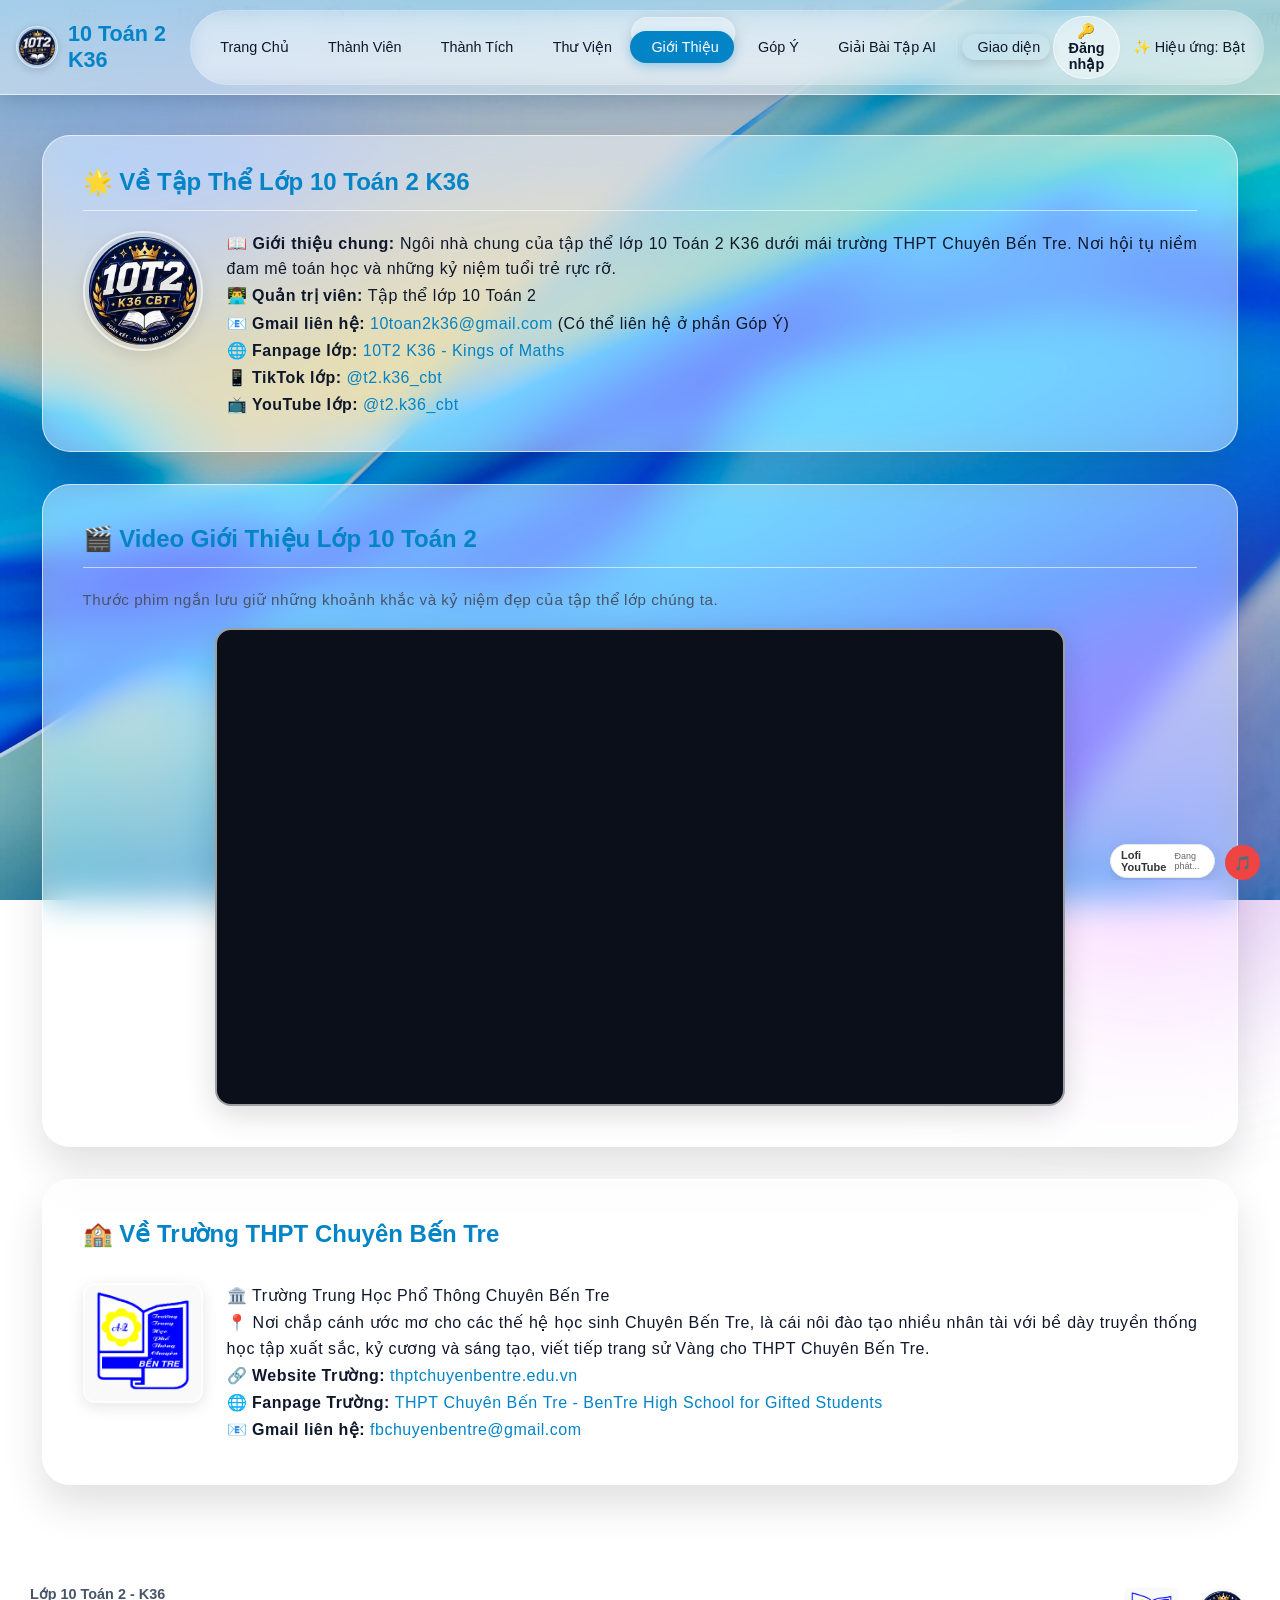
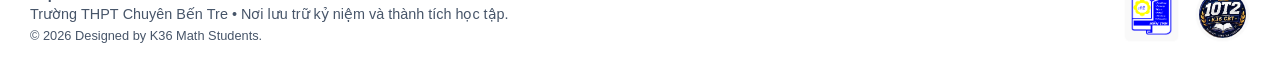
==== about.html @ b9b2f66d "Updated" ====
<!DOCTYPE html>
<html lang="vi">
<head>
<link href="https://cdn.jsdelivr.net/npm/remixicon@3.5.0/fonts/remixicon.css" rel="stylesheet">
<meta charset="utf-8"/>
<meta content="width=device-width, initial-scale=1.0" name="viewport"/>
<title>Giới Thiệu - 10 Toán 2 K36</title><span id="live-clock" style="font-size: 0.85rem; color: var(--text-muted, #ccc); font-weight: 500; border-left: 1px solid rgba(255,255,255,0.2); padding-left: 12px;"></span>
<link href="css/style.css" rel="stylesheet"/>
<style>
        html, body {
            height: 100%;
            margin: 0;
            display: flex;
            flex-direction: column;
        }
        .main-content {
            flex: 1;
        }
        .auth-nav-btn {
            background: var(--card-bg);
            color: var(--text-main);
            border: 1px solid var(--border);
            padding: 6px 14px;
            border-radius: 99px;
            font-weight: 600;
            cursor: pointer;
            transition: all 0.2s ease;
            font-size: 0.9rem;
            display: inline-flex;
            align-items: center;
            gap: 6px;
            box-shadow: 0 2px 5px rgba(0,0,0,0.02);
        }
        .auth-nav-btn:hover {
            border-color: var(--accent);
            color: var(--accent);
            transform: translateY(-1px);
        }
        .auth-nav-btn.logout-state {
            background: rgba(239, 68, 68, 0.1);
            color: #ef4444;
            border-color: rgba(239, 68, 68, 0.3);
        }
        .auth-nav-btn.logout-state:hover {
            background: #ef4444;
            color: #fff;
        }
        .intro-container {
            display: flex;
            gap: 24px;
            align-items: flex-start;
            flex-wrap: wrap;
        }
        .intro-logo {
            width: 120px;
            height: 120px;
            object-fit: contain;
            border-radius: 50%;
            background: rgba(128, 128, 128, 0.05);
            border: 2px solid var(--border);
            padding: 4px;
            flex-shrink: 0;
            cursor: zoom-in;
            box-shadow: 0 4px 15px rgba(0,0,0,0.1);
            transition: transform 0.3s ease;
        }
        .intro-logo.school-shape {
            border-radius: 12px;
        }
        .intro-logo:hover {
            transform: scale(1.05);
        }
        .intro-info {
            flex: 1;
            min-width: 250px;
        }
        .intro-info p {
            margin: 8px 0;
            line-height: 1.6;
        }
        .intro-info a {
            color: var(--accent);
            text-decoration: none;
            font-weight: 500;
        }
        .intro-info a:hover {
            text-decoration: underline;
        }
        .video-frame-wrapper {
            position: relative;
            width: 100%;
            max-width: 850px;
            margin: 16px auto 0 auto;
            border-radius: 16px;
            overflow: hidden;
            border: 2px solid var(--border);
            background: #0b0f19;
            box-shadow: 0 8px 30px rgba(0, 0, 0, 0.15);
            aspect-ratio: 16 / 9; 
            transition: transform 0.3s ease, box-shadow 0.3s ease;
        }
        .video-frame-wrapper:hover {
            box-shadow: 0 12px 40px rgba(0, 0, 0, 0.25);
        }
        .video-frame-wrapper iframe {
            position: absolute;
            top: 0;
            left: 0;
            width: 100%;
            height: 100%;
            border: none;
        }
        .custom-modal-overlay {
            display: none;
            position: fixed;
            inset: 0;
            background: rgba(0, 0, 0, 0.5);
            backdrop-filter: blur(4px);
            z-index: 9999;
            justify-content: center;
            align-items: center;
            padding: 20px;
        }
        .custom-modal-box {
            background: var(--card-bg, #fff);
            border: 1px solid var(--border, #ddd);
            padding: 24px;
            border-radius: 16px;
            max-width: 420px;
            width: 100%;
            box-shadow: 0 10px 30px rgba(0,0,0,0.3);
            text-align: center;
            animation: modalScaleIn 0.2s ease;
        }
        @keyframes modalScaleIn {
            from { transform: scale(0.9); opacity: 0; }
            to { transform: scale(1); opacity: 1; }
        }
        #lightbox-modal {
            display: none;
            position: fixed;
            inset: 0;
            background: rgba(0,0,0,0.85);
            z-index: 10000;
            justify-content: center;
            align-items: center;
            padding: 20px;
            cursor: zoom-out;
        }
        #lightbox-modal img {
            max-width: 90%;
            max-height: 90vh;
            border-radius: 8px;
            box-shadow: 0 10px 30px rgba(0,0,0,0.5);
        }
        .header-logo-img {
            height: 38px;
            width: 38px;
            object-fit: contain;
            border-radius: 50%;
            background: rgba(128, 128, 128, 0.05);
            padding: 2px;
            border: 1px solid var(--border);
            cursor: zoom-in;
            transition: transform 0.2s ease;
            vertical-align: middle;
        }
        .header-logo-img:hover {
            transform: scale(1.1);
        }
        .logo {
            display: flex;
            align-items: center;
            gap: 10px;
        }
        .site-footer {
            display: flex;
            justify-content: space-between;
            align-items: center;
            padding: 24px 30px;
            border-top: 1px solid var(--border);
            background: var(--card-bg);
            flex-shrink: 0;
            gap: 20px;
            flex-wrap: wrap;
        }
        .footer-left-content {
            text-align: left;
            color: var(--text-muted);
            font-size: 0.9rem;
        }
        .footer-left-content p {
            margin: 4px 0;
        }
        .footer-right-logos {
            display: flex;
            align-items: center;
            gap: 16px;
        }
        .footer-right-logos img.school-logo {
            height: 55px;
            width: auto;
            object-fit: contain;
            background: rgba(128, 128, 128, 0.05);
            padding: 3px;
            border-radius: 6px;
            border: 1px solid var(--border);
            cursor: zoom-in;
            transition: transform 0.2s ease;
        }
        .footer-right-logos img.class-logo {
            height: 55px;
            width: 55px;
            object-fit: contain;
            border-radius: 50%;
            background: rgba(128, 128, 128, 0.05);
            padding: 3px;
            border: 1px solid var(--border);
            cursor: zoom-in;
            transition: transform 0.2s ease;
        }
        .footer-right-logos img:hover {
            transform: scale(1.08);
        }
    </style>
    <link rel="manifest" href="manifest.json">
<meta name="theme-color" content="#0284c7">
</head>
<body>
<div id="preloader">
<div class="spinner"></div>
</div>
<header class="header-nav">
    <div class="logo">
        <img alt="Logo 10 Toán 2 K36" class="header-logo-img" onclick="openLightbox('10_t2_logo.jpeg')" src="10_t2_logo.jpeg" title="Bấm để phóng to logo Lớp"/>
        <h2>10 Toán 2 K36</h2>
    </div>
    <nav class="site-nav">
        <a href="index.html"><i class="ri-home-4-line"></i> Trang Chủ</a>
        <a href="members.html"><i class="ri-team-line"></i> Thành Viên</a>
        <a href="achievements.html"><i class="ri-trophy-line"></i> Thành Tích</a>
        <a href="gallery.html"><i class="ri-image-line"></i> Thư Viện</a>
        <a href="about.html" class="active"><i class="ri-information-line"></i> Giới Thiệu</a>
        <a href="feedback.html"><i class="ri-chat-settings-line"></i> Góp Ý</a>
        <a href="solver.html"><i class="ri-book-open-line"></i> Giải Bài Tập AI</a>
        <span class="nav-divider"></span>
        <button class="nav-action-btn theme-btn" id="theme-toggle"><i class="ri-moon-line"></i> Giao diện</button>
        <button class="nav-action-btn auth-nav-btn" id="auth-nav-btn" onclick="handleAuthNavAction()"><i class="ri-key-line"></i> Đăng nhập</button>
        <button class="nav-action-btn fx-menu-btn" id="fx-toggle-btn" onclick="toggleMathEffects()"><i class="ri-magic-line"></i> Hiệu ứng: Bật</button>
    </nav>
</header>
<main class="main-content">
<section class="card animate-on-scroll">
<h2>🌟 Về Tập Thể Lớp 10 Toán 2 K36</h2>
<div class="intro-container">
<img alt="Logo 10 Toán 2 K36" class="intro-logo" onclick="openLightbox('10_t2_logo.jpeg')" src="10_t2_logo.jpeg" title="Bấm để phóng to"/>
<div class="intro-info">
<p><strong>📖 Giới thiệu chung:</strong> Ngôi nhà chung của tập thể lớp 10 Toán 2 K36 dưới mái trường THPT Chuyên Bến Tre. Nơi hội tụ niềm đam mê toán học và những kỷ niệm tuổi trẻ rực rỡ.</p>
<p><strong>👨‍💻 Quản trị viên:</strong> Tập thể lớp 10 Toán 2</p>
<p><strong>📧 Gmail liên hệ:</strong> <a href="mailto:10toan2k36@gmail.com">10toan2k36@gmail.com</a> (Có thể liên hệ ở phần Góp Ý)</p>
<p><strong>🌐 Fanpage lớp:</strong> <a href="https://www.facebook.com/profile.php?id=61592307514906&amp;sk=directory_contact_info" target="_blank">10T2 K36 - Kings of Maths</a></p>
<p><strong>📱 TikTok lớp:</strong> <a href="https://www.tiktok.com/@t2.k36_cbt" target="_blank">@t2.k36_cbt</a></p>
<p><strong>📺 YouTube lớp:</strong> <a href="https://www.youtube.com/@t2.k36_cbt" target="_blank">@t2.k36_cbt</a></p>
</div>
</div>
</section>
<section class="card animate-on-scroll">
<h2>🎬 Video Giới Thiệu Lớp 10 Toán 2</h2>
<p style="color: var(--text-muted); font-size: 0.95rem; margin-bottom: 8px;">
                Thước phim ngắn lưu giữ những khoảnh khắc và kỷ niệm đẹp của tập thể lớp chúng ta.
            </p>
<div class="video-frame-wrapper">
<iframe allow="accelerometer; autoplay; clipboard-write; encrypted-media; gyroscope; picture-in-picture; web-share" allowfullscreen="" src="https://www.youtube.com/embed/HbXp9Q2y0oE" title="Video Giới Thiệu Lớp 10 Toán 2 K36 - THPT Chuyên Bến Tre">
</iframe>
</div>
</section>
<section class="card animate-on-scroll">
<h2>🏫 Về Trường THPT Chuyên Bến Tre</h2>
<div class="intro-container">
<img alt="Logo THPT Chuyên Bến Tre" class="intro-logo school-shape" onclick="openLightbox('logocbt.png')" src="logocbt.png" title="Bấm để phóng to"/>
<div class="intro-info">
<p><strong>🏛️</strong> Trường Trung Học Phổ Thông Chuyên Bến Tre</p>
<p><strong>📍</strong> Nơi chắp cánh ước mơ cho các thế hệ học sinh Chuyên Bến Tre, là cái nôi đào tạo nhiều nhân tài với bề dày truyền thống học tập xuất sắc, kỷ cương và sáng tạo, viết tiếp trang sử Vàng cho THPT Chuyên Bến Tre.</p>
<p><strong>🔗 Website Trường:</strong> <a href="https://thptchuyenbentre.edu.vn/" target="_blank">thptchuyenbentre.edu.vn</a></p>
<p><strong>🌐 Fanpage Trường:</strong> <a href="https://www.facebook.com/thptchuyenbentre" target="_blank">THPT Chuyên Bến Tre - BenTre High School for Gifted Students</a></p>
<p><strong>📧 Gmail liên hệ:</strong> <a href="mailto:fbchuyenbentre@gmail.com">fbchuyenbentre@gmail.com</a></p>
</div>
</div>
</section>
</main>
<footer class="site-footer">
<div class="footer-left-content">
<p><strong>Lớp 10 Toán 2 - K36</strong></p>
<p>Trường THPT Chuyên Bến Tre • Nơi lưu trữ kỷ niệm và thành tích học tập.</p>
<p style="font-size: 0.8rem; margin-top: 6px; color: var(--text-muted);">© 2026 Designed by K36 Math Students.</p>
</div>
<div class="footer-right-logos">
<img alt="Logo THPT Chuyên Bến Tre" class="school-logo" onclick="openLightbox('logocbt.png')" src="logocbt.png" title="Bấm để phóng to logo Trường"/>
<img alt="Logo 10 Toán 2 K36" class="class-logo" onclick="openLightbox('10_t2_logo.jpeg')" src="10_t2_logo.jpeg" title="Bấm để phóng to logo Lớp"/>
</div>
</footer>
<div class="custom-modal-overlay" id="terms-modal">
<div class="custom-modal-box" style="max-width: 520px; text-align: left;">
<div style="font-size: 1.5rem; text-align: center; margin-bottom: 5px;">📜</div>
<h3 style="color: var(--text-main); margin: 0 0 5px 0; font-size: 1.15rem; text-align: center;">Điều khoản và Quy định sử dụng</h3>
<p style="color: var(--text-muted); font-size: 0.85rem; text-align: center; margin-bottom: 12px;">Vui lòng cuộn xuống dưới cùng để mở khóa nút đồng ý.</p>
<div id="index-terms-scroll" style="height: 200px; overflow-y: auto; border: 1px solid var(--border); padding: 12px; border-radius: 8px; background: var(--bg-main, #f9f9f9); font-size: 0.83rem; line-height: 1.45; color: var(--text-main); margin-bottom: 15px;">
<p><b>ĐIỀU KHOẢN VÀ QUY ĐỊNH ĐĂNG TẢI NỘI DUNG</b></p>
<p>Khi truy cập, sử dụng và đăng tải nội dung vào khu vực nội bộ của website 10 Toán 2 K36, thành viên đồng ý tuân thủ tuyệt đối các quy định về an toàn thông tin và văn hóa ứng xử trực tuyến. Cụ thể, các hành vi sau đây <b>bị nghiêm cấm tuyệt đối</b>:</p>
<br/>
<p><b>1. Đăng tải nội dung trái pháp luật và thuần phong mỹ tục:</b> Phát tán, chia sẻ hoặc lưu trữ hình ảnh, video, tài liệu có nội dung bạo lực, đồi trụy, phản động, xuyên tạc lịch sử, vi phạm pháp luật nước Cộng hòa Xã hội Chủ nghĩa Việt Nam hoặc trái với đạo đức xã hội và thuần phong mỹ tục của người Việt Nam.</p>
<p><b>2. Xâm phạm quyền riêng tư và danh dự cá nhân:</b> Đăng tải hình ảnh, thông tin cá nhân, bài viết hoặc bình luận mang tính chất xúc phạm, lăng mạ, bôi nhọ danh dự, nhân phẩm của các thành viên trong lớp, thầy cô giáo hoặc bất kỳ cá nhân, tổ chức nào khác (bao gồm cả việc cố ý chia sẻ hình ảnh riêng tư khi chưa có sự đồng ý).</p>
<p><b>3. Vi phạm bản quyền sở hữu trí tuệ:</b> Đăng tải các tài liệu học tập, sách, đề thi, phần mềm hoặc các sản phẩm sáng tạo thuộc bản quyền của tác giả, tổ chức khác mà chưa có sự cho phép hoặc trích nguồn rõ ràng, gây ảnh hưởng tiêu cực đến bản quyền tác giả.</p>
<p><b>4. Phá hoại hệ thống và bảo mật website:</b> Cố ý thực hiện các hành vi xâm nhập trái phép, phá hoại mã nguồn, phát tán mã độc (virus, spyware), can thiệp vào cơ sở dữ liệu chung, hoặc lợi dụng quyền hạn sau khi đăng nhập để xóa, chỉnh sửa, làm sai lệch dữ liệu học tập và hình ảnh kỷ niệm của tập thể lớp.</p>
<p><b>5. Đăng tải thông tin sai lệch (Fake News):</b> Cố tình tạo ra, phát tán hoặc chia sẻ các thông tin giả mạo, sai sự thật liên quan đến hoạt động của lớp học, nhà trường hoặc cá nhân các thành viên nhằm mục đích gây hoang mang, hiểu lầm hoặc mất đoàn kết nội bộ.</p>
<p><b>6. Lạm dụng không gian chung:</b> Đăng tải các nội dung rác, spam quảng cáo thương mại, nội dung không liên quan đến mục đích học tập và lưu trữ kỷ niệm chung của tập thể 10 Toán 2.</p>
<br/>
<p><b>Hình thức xử lý:</b> Bất kỳ thành viên nào vi phạm các điều khoản trên sẽ bị thu hồi quyền truy cập khu vực nội bộ ngay lập tức, gỡ bỏ toàn bộ nội dung vi phạm, đồng thời chịu hoàn toàn trách nhiệm trước tập thể lớp và nhà trường tùy theo mức độ vi phạm.</p>
</div>
<div style="display: flex; gap: 10px;">
<button onclick="closeTermsModal()" style="flex: 1; background: transparent; color: var(--text-main); border: 1px solid var(--border); padding: 10px; border-radius: 10px; font-weight: 600; cursor: pointer;">Hủy</button>
<button disabled="" id="index-agree-btn" onclick="acceptIndexTerms()" style="flex: 1; background: #ccc; color: #fff; border: none; padding: 10px; border-radius: 10px; font-weight: 600; cursor: not-allowed;">Tôi đã đọc và Đồng ý</button>
</div>
</div>
</div>
<div class="custom-modal-overlay" id="login-modal">
<div class="custom-modal-box">
<div style="font-size: 2rem; margin-bottom: 8px;">🔐</div>
<h3 style="color: var(--text-main); margin: 0 0 6px 0; font-size: 1.15rem;">Khu vực nội bộ lớp</h3>
<p style="color: var(--text-muted); font-size: 0.85rem; margin: 0 0 16px 0;">Nhập mật khẩu để tiếp tục truy cập</p>
<input id="modal-pass-input" onkeydown="if(event.key === 'Enter') submitLogin()" placeholder="Mật khẩu lớp..." style="width: 100%; background: var(--card-bg); border: 1px solid var(--border); padding: 10px 12px; border-radius: 10px; color: var(--text-main); outline: none; font-size: 0.95rem; box-sizing: border-box; margin-bottom: 12px;" type="password"/>
<div id="modal-err" style="color: #ef4444; font-size: 0.8rem; margin-bottom: 12px; display: none;">Sai mật khẩu rồi bạn ơi!</div>
<div style="display: flex; gap: 10px;">
<button onclick="closeLoginModal()" style="flex: 1; background: transparent; color: var(--text-main); border: 1px solid var(--border); padding: 10px; border-radius: 10px; font-weight: 600; cursor: pointer;">Hủy</button>
<button onclick="submitLogin()" style="flex: 1; background: var(--accent); color: #fff; border: none; padding: 10px; border-radius: 10px; font-weight: 600; cursor: pointer;">Xác nhận</button>
</div>
</div>
</div>
<div class="custom-modal-overlay" id="logout-modal">
<div class="custom-modal-box">
<div style="font-size: 2rem; margin-bottom: 8px;">⚠️</div>
<h3 style="color: var(--text-main); margin: 0 0 8px 0; font-size: 1.15rem;">Xác nhận đăng xuất</h3>
<p style="color: var(--text-muted); font-size: 0.9rem; margin: 0 0 20px 0;">Bạn có chắc chắn muốn đăng xuất khỏi khu vực nội bộ không?</p>
<div style="display: flex; gap: 10px;">
<button onclick="closeLogoutModal()" style="flex: 1; background: transparent; color: var(--text-main); border: 1px solid var(--border); padding: 10px; border-radius: 10px; font-weight: 600; cursor: pointer;">Hủy</button>
<button onclick="confirmLogout()" style="flex: 1; background: #ef4444; color: #fff; border: none; padding: 10px; border-radius: 10px; font-weight: 600; cursor: pointer;">Đăng xuất</button>
</div>
</div>
</div>
<div id="lightbox-modal" onclick="closeLightbox()">
<img alt="Phóng to ảnh" id="lightbox-img" src=""/>
</div>
<script>
        const CORRECT_PASS = "10toan2k36";
        window.addEventListener('DOMContentLoaded', () => {
            if (localStorage.getItem('class_unlogged') === 'true' || localStorage.getItem('class_unlocked') === 'true') {
                updateAuthButtonState(true);
            } else {
                updateAuthButtonState(false);
            }
        });
        function handleAuthNavAction() {
            if (localStorage.getItem('class_unlocked') === 'true') {
                document.getElementById('logout-modal').style.display = 'flex';
            } else {
                const modal = document.getElementById('terms-modal');
                const scrollBox = document.getElementById('index-terms-scroll');
                const agreeBtn = document.getElementById('index-agree-btn');
                modal.style.display = 'flex';
                if (scrollBox) scrollBox.scrollTop = 0;
                if (agreeBtn) {
                    agreeBtn.disabled = true;
                    agreeBtn.style.background = '#ccc';
                    agreeBtn.style.cursor = 'not-allowed';
                }
            }
        }
        const indexScrollBox = document.getElementById('index-terms-scroll');
        const indexAgreeBtn = document.getElementById('index-agree-btn');
        if (indexScrollBox) {
            indexScrollBox.addEventListener('scroll', () => {
                const isAtBottom = indexScrollBox.scrollHeight - indexScrollBox.scrollTop <= indexScrollBox.clientHeight + 15;
                if (isAtBottom && indexAgreeBtn) {
                    indexAgreeBtn.disabled = false;
                    indexAgreeBtn.style.background = 'var(--accent)';
                    indexAgreeBtn.style.cursor = 'pointer';
                }
            });
        }
        function closeTermsModal() {
            document.getElementById('terms-modal').style.display = 'none';
        }
        function acceptIndexTerms() {
            closeTermsModal();
            document.getElementById('modal-pass-input').value = '';
            document.getElementById('modal-err').style.display = 'none';
            document.getElementById('login-modal').style.display = 'flex';
            setTimeout(() => document.getElementById('modal-pass-input').focus(), 100);
        }
        function closeLoginModal() {
            document.getElementById('login-modal').style.display = 'none';
        }
        function submitLogin() {
            const passVal = document.getElementById('modal-pass-input').value;
            if (passVal === CORRECT_PASS) {
                localStorage.setItem('class_unlocked', 'true');
                closeLoginModal();
                updateAuthButtonState(true);
                location.reload();
            } else {
                document.getElementById('modal-err').style.display = 'block';
            }
        }
        function closeLogoutModal() {
            document.getElementById('logout-modal').style.display = 'none';
        }
        function confirmLogout() {
            localStorage.removeItem('class_unlocked');
            updateAuthButtonState(false);
            location.reload();
        }
        function updateAuthButtonState(isLoggedIn) {
            const btn = document.getElementById('auth-nav-btn');
            if (!btn) return;
            if (isLoggedIn) {
                btn.textContent = '🚪 Đăng xuất';
                btn.className = 'auth-nav-btn logout-state';
            } else {
                btn.textContent = '🔑 Đăng nhập';
                btn.className = 'auth-nav-btn';
            }
        }
        function openLightbox(url) {
            document.getElementById('lightbox-img').src = url;
            document.getElementById('lightbox-modal').style.display = 'flex';
        }
        function closeLightbox() {
            document.getElementById('lightbox-modal').style.display = 'none';
        }
        const themeToggleBtn = document.getElementById('theme-toggle');
        const body = document.body;
        if (localStorage.getItem('theme') === 'light') {
            body.classList.add('light-mode');
            if (themeToggleBtn) themeToggleBtn.textContent = '☀️ Giao diện';
        }
        if (themeToggleBtn) {
            themeToggleBtn.addEventListener('click', () => {
                body.classList.toggle('light-mode');
                if (body.classList.contains('light-mode')) {
                    themeToggleBtn.textContent = '☀️ Giao diện';
                    localStorage.setItem('theme', 'light');
                } else {
                    themeToggleBtn.textContent = '🌙 Giao diện';
                    localStorage.setItem('theme', 'dark');
                }
            });
        }
    </script>
<script src="js/animation.js"></script>
<script>
    window.addEventListener('DOMContentLoaded', () => {
        const symbols = ['π', '∫', '∑', 'Δ', '√', 'α', 'β', 'θ', '∞', 'f(x)', 'lim', 'φ', '∂', '∇', '∏', 'µ', 'σ', 'Ω', '∀', '∃', '∈', '∉', '⊂', '⊃', '∪', '∩', 'sin', 'cos', 'tan', 'log', 'ln', 'vec{a}', 'lim', 'dx'];
        const container = document.createElement('div');
        container.className = 'math-bg-animation';
        document.body.appendChild(container);
        const symbolCount = 18; 
        for (let i = 0; i < symbolCount; i++) {
            const span = document.createElement('span');
            span.className = 'math-symbol';
            span.textContent = symbols[Math.floor(Math.random() * symbols.length)];
            span.style.left = Math.random() * 100 + 'vw';
            span.style.fontSize = (Math.random() * 1.5 + 1) + 'rem';
            span.style.animationDuration = (Math.random() * 10 + 10) + 's'; 
            span.style.animationDelay = (Math.random() * 10) + 's';
            container.appendChild(span);
        }
    });
</script>
<script>
    window.addEventListener('DOMContentLoaded', () => {
        const dot = document.createElement('div');
        dot.className = 'math-ray-dot';
        const ring = document.createElement('div');
        ring.className = 'math-ray-ring';
        const pulse = document.createElement('div');
        pulse.className = 'math-ray-pulse';
        document.body.appendChild(dot);
        document.body.appendChild(ring);
        document.body.appendChild(pulse);
        let mouseX = 0, mouseY = 0;
        let currentX = 0, currentY = 0;
        window.addEventListener('mousemove', (e) => {
            mouseX = e.clientX;
            mouseY = e.clientY;
        });
        function renderRayCursor() {
            currentX += (mouseX - currentX) * 0.25;
            currentY += (mouseY - currentY) * 0.25;
            dot.style.left = currentX + 'px';
            dot.style.top = currentY + 'px';
            ring.style.left = currentX + 'px';
            ring.style.top = currentY + 'px';
            pulse.style.left = currentX + 'px';
            pulse.style.top = currentY + 'px';
            requestAnimationFrame(renderRayCursor);
        }
        renderRayCursor();
        const interactiveElements = document.querySelectorAll('a, button, input, .intro-logo, .video-frame-wrapper, select');
        interactiveElements.forEach(el => {
            el.addEventListener('mouseenter', () => document.body.classList.add('cursor-hover'));
            el.addEventListener('mouseleave', () => document.body.classList.remove('cursor-hover'));
        });
    });
</script>
<script>
    window.addEventListener('click', (e) => {
        const mathChars = ['+', '-', '×', '÷', '=', 'π', '∫', '∑', 'Δ', '√', '0', '1'];
        const particleCount = 6; 
        for (let i = 0; i < particleCount; i++) {
            const span = document.createElement('span');
            span.className = 'math-click-particle';
            span.textContent = mathChars[Math.floor(Math.random() * mathChars.length)];
            span.style.left = e.clientX + 'px';
            span.style.top = e.clientY + 'px';
            const angle = Math.random() * Math.PI * 2;
            const distance = Math.random() * 80 + 40; 
            const tx = Math.cos(angle) * distance;
            const ty = Math.sin(angle) * distance;
            const tr = (Math.random() - 0.5) * 360; 
            span.style.setProperty('--tx', tx + 'px');
            span.style.setProperty('--ty', ty + 'px');
            span.style.setProperty('--tr', tr + 'deg');
            document.body.appendChild(span);
            setTimeout(() => {
                span.remove();
            }, 800);
        }
    });
</script>
<script>
    function toggleMathEffects() {
        const isCurrentlyDisabled = document.body.classList.contains('fx-disabled');
        const fxBtn = document.getElementById('fx-toggle-btn');
        if (isCurrentlyDisabled) {
            document.body.classList.remove('fx-disabled');
            if (fxBtn) fxBtn.innerHTML = '✨ Hiệu ứng: Bật';
            localStorage.setItem('math_fx_enabled', 'true');
        } else {
            document.body.classList.add('fx-disabled');
            if (fxBtn) fxBtn.innerHTML = '✨ Hiệu ứng: Tắt';
            localStorage.setItem('math_fx_enabled', 'false');
        }
    }
    window.addEventListener('DOMContentLoaded', () => {
        const fxEnabled = localStorage.getItem('math_fx_enabled') !== 'false';
        const fxBtn = document.getElementById('fx-toggle-btn');
        if (!fxEnabled) {
            document.body.classList.add('fx-disabled');
            if (fxBtn) fxBtn.innerHTML = '✨ Hiệu ứng: Tắt';
        } else {
            document.body.classList.remove('fx-disabled');
            if (fxBtn) fxBtn.innerHTML = '✨ Hiệu ứng: Bật';
        }
    });
    const originalWindowClick = window.onclick;
    window.addEventListener('click', (e) => {
        if (document.body.classList.contains('fx-disabled')) return;
    }, true);
</script>
<script>
    let player;
    const btn = document.getElementById('music-toggle-btn');
    const statusText = document.getElementById('music-status');
    const youtubeVideoId = '9kzE8isXlQY'; 
    function onYouTubeIframeAPIReady() {
        player = new YT.Player('youtube-player-container', {
            height: '0',
            width: '0',
            videoId: youtubeVideoId,
            playerVars: {
                'autoplay': 1, 
                'loop': 1,
                'playlist': youtubeVideoId
            },
            events: {
                'onReady': onPlayerReady
            }
        });
    }
    function onPlayerReady(event) {
        player.setVolume(30);
        const musicState = localStorage.getItem('isYoutubeMusicPlaying');
        if (musicState === null || musicState === 'true') {
            player.playVideo();
            if(btn) btn.style.background = '#ef4444';
            if(statusText) statusText.textContent = 'Đang phát...';
            localStorage.setItem('isYoutubeMusicPlaying', 'true');
        } else {
            player.pauseVideo();
            if(btn) btn.style.background = '#4f46e5';
            if(statusText) statusText.textContent = 'Đang tắt';
        }
    }
    function toggleYouTubeMusic() {
        if (!player) return;
        const state = player.getPlayerState();
        if (state === YT.PlayerState.PLAYING) {
            player.pauseVideo();
            if(btn) btn.style.background = '#4f46e5';
            if(statusText) statusText.textContent = 'Đang tắt';
            localStorage.setItem('isYoutubeMusicPlaying', 'false'); 
        } else {
            player.playVideo();
            if(btn) btn.style.background = '#ef4444';
            if(statusText) statusText.textContent = 'Đang phát...';
            localStorage.setItem('isYoutubeMusicPlaying', 'true'); 
        }
    }
</script>
<iframe allow="autoplay" src="music.html" style="position: fixed; bottom: 20px; right: 20px; width: 150px; height: 50px; border: none; z-index: 9999; background: transparent;"></iframe>
<script>
    window.addEventListener('DOMContentLoaded', () => {
        const cursor = document.createElement('div');
        cursor.className = 'apple-cursor';
        document.body.appendChild(cursor);
        let mouseX = 0, mouseY = 0;
        let currentX = 0, currentY = 0;
        window.addEventListener('mousemove', (e) => {
            mouseX = e.clientX;
            mouseY = e.clientY;
        });
        function renderAppleCursor() {
            currentX += (mouseX - currentX) * 0.2;
            currentY += (mouseY - currentY) * 0.2;
            cursor.style.left = currentX + 'px';
            cursor.style.top = currentY + 'px';
            requestAnimationFrame(renderAppleCursor);
        }
        renderAppleCursor();
        const interactiveSelectors = 'a, button, input, select, textarea, .intro-logo, .video-frame-wrapper, .auth-nav-btn, .header-logo-img, img';
        document.addEventListener('mouseover', (e) => {
            if (e.target.closest(interactiveSelectors)) {
                document.body.classList.add('cursor-hover');
            } else {
                document.body.classList.remove('cursor-hover');
            }
        });
    });
</script>
<script src="time.js"></script>
<script>
  if ('serviceWorker' in navigator) {
    window.addEventListener('load', () => {
      navigator.serviceWorker.register('/sw.js')
        .then(reg => console.log('Service Worker đăng ký thành công:', reg.scope))
        .catch(err => console.log('Đăng ký Service Worker thất bại:', err));
    });
  }
</script>
</body>
</html>
---- css/style.css ----
:root {
    --bg-image: url('../Light_mode.jpg');
    --card-bg: rgba(255, 255, 255, 0.45);
    --text-main: #0f172a;
    --text-muted: #475569;
    --accent: #0284c7;
    --border: rgba(255, 255, 255, 0.6);
    --shadow: 0 20px 40px rgba(0, 0, 0, 0.12);
    --backdrop: blur(16px);
}
body.dark-mode, 
body.dark, 
[data-theme="dark"] body, 
.dark body,
html.dark body,
html[data-theme="dark"] body,
body[data-theme="dark"] {
    --bg-image: url('../Dark_mode.jpg') !important;
    --card-bg: rgba(15, 23, 42, 0.55) !important;
    --text-main: #f3f4f6 !important;
    --text-muted: #9ca3af !important;
    --accent: #38bdf8 !important;
    --border: rgba(255, 255, 255, 0.12) !important;
    --shadow: 0 20px 40px rgba(0, 0, 0, 0.4) !important;
}
* {
    box-sizing: border-box;
}
body {
    margin: 0;
    font-family: 'Segoe UI', Tahoma, Geneva, Verdana, sans-serif;
    background-image: var(--bg-image) !important;
    background-size: cover !important;
    background-position: center center !important;
    background-attachment: fixed !important;
    color: var(--text-main);
    min-height: 100vh;
    position: relative;
    overflow-x: hidden;
    transition: background-image 0.5s ease-in-out, color 0.3s ease;
    opacity: 1;
}
body.fade-out {
    opacity: 0;
}
body::before, body::after {
    content: '';
    position: fixed;
    width: 450px;
    height: 450px;
    border-radius: 50%;
    filter: blur(90px);
    z-index: -1;
    opacity: 0.35;
    animation: floatBlob 12s infinite alternate ease-in-out;
    pointer-events: none;
}
body::before {
    top: -100px;
    left: -100px;
    background: linear-gradient(135deg, #38bdf8, #6366f1);
}
body::after {
    bottom: -100px;
    right: -100px;
    background: linear-gradient(135deg, #ec4899, #8b5cf6);
    animation-delay: -6s;
}
@keyframes floatBlob {
    0% { transform: translateY(0px) scale(1); }
    100% { transform: translateY(35px) scale(1.08); }
}
.header-nav {
    background: var(--card-bg);
    backdrop-filter: var(--backdrop);
    -webkit-backdrop-filter: var(--backdrop);
    border-bottom: 1px solid var(--border);
    position: sticky;
    top: 0;
    z-index: 1000;
    display: flex;
    justify-content: space-between;
    align-items: center;
    padding: 0.6rem 1rem; 
    flex-wrap: nowrap !important; 
    gap: 0.2rem; 
    box-shadow: 0 4px 20px rgba(0, 0, 0, 0.15);
}
.logo {
    display: flex;
    align-items: center;
    gap: 12px;
}
.logo h2 {
    margin: 0;
    color: var(--accent);
    font-size: 1.35rem;
    font-weight: 700;
}
.header-logo-img {
    width: 42px !important;
    height: 42px !important;
    object-fit: cover;
    border-radius: 50%;
    cursor: pointer;
    box-shadow: 0 2px 8px rgba(0, 0, 0, 0.15);
    border: 2px solid var(--border);
    transition: transform 0.2s ease;
}
.header-logo-img:hover {
    transform: scale(1.08);
}
.menu {
    list-style: none;
    display: flex;
    gap: 0.4rem;
    margin: 0;
    padding: 0;
    align-items: center;
}
.menu li a {
    color: var(--text-muted);
    text-decoration: none;
    font-weight: 500;
    padding: 0.5rem 0.95rem;
    border-radius: 14px; 
    border: 1px solid transparent;
    transition: all 0.4s cubic-bezier(0.175, 0.885, 0.32, 1.275);
}
.theme-btn {
    background: var(--card-bg);
    backdrop-filter: var(--backdrop);
    -webkit-backdrop-filter: var(--backdrop);
    color: var(--text-main);
    border: 1px solid var(--border);
    padding: 0.45rem 0.9rem;
    border-radius: 16px; 
    cursor: pointer;
    font-weight: 600;
    box-shadow: 0 4px 12px rgba(0, 0, 0, 0.15);
    transition: all 0.4s cubic-bezier(0.175, 0.885, 0.32, 1.275);
}
.theme-btn:hover {
    background: var(--accent);
    color: #ffffff;
    border-color: var(--accent);
    transform: translateY(-3px) scale(1.03);
    box-shadow: 0 6px 20px rgba(56, 189, 248, 0.25);
}
.main-content {
    max-width: 1320px;
    width: 96%;
    margin: 2.5rem auto;
    padding: 0 1rem;
}
.content-box, .main-container, .card, .glass-panel, section > div:first-child {
    background: var(--card-bg) !important;
    backdrop-filter: blur(18px) saturate(180%) !important;
    -webkit-backdrop-filter: blur(18px) saturate(180%) !important;
    border: 1px solid var(--border) !important;
    box-shadow: var(--shadow) !important;
    border-radius: 28px !important; 
    color: inherit;
    width: 100%;
    transition: background 0.3s ease, border 0.3s ease;
}
.card {
    padding: 2.5rem;
    margin-bottom: 2rem;
    border-radius: 28px !important;
}
.card:hover {
    transform: translateY(-3px);
    border-color: var(--accent) !important;
    box-shadow: 0 25px 50px rgba(0, 0, 0, 0.2), 0 2px 6px rgba(0, 0, 0, 0.1);
}
.card h2 {
    color: var(--accent);
    margin-top: 0;
    font-size: 1.5rem;
    border-bottom: 1px solid var(--border);
    padding-bottom: 0.8rem;
    font-weight: 600;
}
.math-quote {
    background: rgba(128, 128, 128, 0.05);
    border-left: 4px solid var(--accent);
    padding: 1.4rem;
    margin-top: 1.2rem;
    border-radius: 16px; 
    border: 1px solid var(--border);
}
.member-table {
    width: 100%;
    border-collapse: collapse;
    margin-top: 20px;
    color: var(--text-main);
    background: transparent;
}
.member-table th, .member-table td {
    border: 1px solid var(--border);
    padding: 14px 18px;
    text-align: left;
    color: var(--text-main);
}
.member-table th {
    background: rgba(56, 189, 248, 0.15);
    color: var(--accent);
    font-weight: 600;
}
.member-table tr:nth-child(even) {
    background: rgba(128, 128, 128, 0.04);
}
.member-table tr:hover {
    background: rgba(56, 189, 248, 0.08);
}
#preloader {
    position: fixed;
    top: 0;
    left: 0;
    width: 100%;
    height: 100%;
    background-color: var(--card-bg);
    display: flex;
    justify-content: center;
    align-items: center;
    z-index: 9999;
    transition: opacity 0.5s ease-out, visibility 0.5s ease-out;
}
.spinner {
    border: 4px solid rgba(0, 0, 0, 0.1);
    border-top: 4px solid var(--accent);
    border-radius: 50%;
    width: 40px;
    height: 40px;
    animation: spin 1s linear infinite;
}
@keyframes spin {
    0% { transform: rotate(0deg); }
    100% { transform: rotate(360deg); }
}
#preloader.loaded {
    opacity: 0;
    visibility: hidden;
}
.math-bg-animation {
    position: fixed;
    top: 0;
    left: 0;
    width: 100%;
    height: 100%;
    overflow: hidden;
    pointer-events: none;
    z-index: -1;
}
.math-symbol {
    position: absolute;
    color: var(--text-main); 
    font-family: serif;
    font-style: italic;
    opacity: 0.15; 
    user-select: none;
    animation: fallSymbol 12s infinite linear;
}
@keyframes fallSymbol {
    0% {
        transform: translateY(-10vh) rotate(0deg) scale(0.8);
        opacity: 0;
    }
    15% { opacity: 0.2; }
    85% { opacity: 0.2; }
    100% {
        transform: translateY(105vh) rotate(360deg) scale(1.2);
        opacity: 0;
    }
}
.math-click-particle {
    position: fixed;
    font-size: 1rem;
    font-family: serif;
    font-style: italic;
    color: var(--accent);
    pointer-events: none;
    user-select: none;
    z-index: 100000;
    animation: mathParticleExplode 0.8s ease-out forwards;
}
@keyframes mathParticleExplode {
    0% {
        transform: translate(0, 0) scale(1) rotate(0deg);
        opacity: 1;
    }
    100% {
        transform: translate(var(--tx), var(--ty)) scale(0.4) rotate(var(--tr));
        opacity: 0;
    }
}
.fx-menu-btn {
    background: transparent;
    color: var(--text-main);
    border: 1px solid var(--border);
    padding: 6px 14px;
    border-radius: 99px; 
    font-weight: 600;
    cursor: pointer;
    transition: all 0.2s ease;
    font-size: 0.9rem;
    display: inline-flex;
    align-items: center;
    gap: 6px;
}
.fx-menu-btn:hover {
    border-color: var(--accent);
    color: var(--accent);
    transform: translateY(-1px);
}
body, html {
    cursor: url("data:image/svg+xml,%3Csvg xmlns='http://www.w3.org/2000/svg' width='24' height='24' viewBox='0 0 24 24'%3E%3Cpath d='M5.5 3.21V20.8c0 .45.54.67.85.35l4.86-4.86a.5.5 0 0 1 .35-.15h6.87c.45 0 .67-.54.35-.85L6.35 2.86a.5.5 0 0 0-.85.35z' fill='%23000000' stroke='%23ffffff' stroke-width='1.5'/%3E%3C/svg%3E"), auto !important;
}
a, button, .auth-nav-btn, .theme-btn, .fx-menu-btn, select, label, [role="button"] {
    cursor: url("data:image/svg+xml,%3Csvg xmlns='http://www.w3.org/2000/svg' width='24' height='24' viewBox='0 0 24 24'%3E%3Cpath d='M10 2.5c-.8 0-1.5.7-1.5 1.5v6.2c-.4-.3-.9-.5-1.5-.5-1.4 0-2.5 1.1-2.5 2.5 0 .6.2 1.2.6 1.6L7 17.8c.8.9 1.9 1.4 3.1 1.4h4.4c2.2 0 4-1.8 4-4v-3.5c0-1.1-.9-2-2-2-.3 0-.6.1-.9.2-.4-.9-1.3-1.5-2.4-1.5-.3 0-.7.1-1 .2V4c0-.8-.7-1.5-1.5-1.5s-1.5.7-1.5 1.5v5.7c-.3-.2-.6-.3-1-.3z' fill='%23000000' stroke='%23ffffff' stroke-width='1.6' stroke-linejoin='round'/%3E%3C/svg%3E") 10 3, pointer !important;
}
input[type="text"], input[type="password"], textarea, input, p, span, h1, h2, h3, h4, h5, h6 {
    cursor: url("data:image/svg+xml,%3Csvg xmlns='http://www.w3.org/2000/svg' width='20' height='20' viewBox='0 0 20 20'%3E%3Cpath d='M6 3h8M10 3v14M6 17h8' stroke='%23000000' stroke-width='2.2' fill='none' stroke-linecap='round'/%3E%3Cpath d='M6 3h8M10 3v14M6 17h8' stroke='%23ffffff' stroke-width='0.9' fill='none' stroke-linecap='round'/%3E%3C/svg%3E") 10 10, text !important;
}
.math-ray-dot,
.math-ray-ring,
.math-ray-pulse,
.apple-cursor {
    display: none !important;
}
.site-nav {
    display: flex;
    align-items: center;
    justify-content: center;
    gap: 3px; 
    background: rgba(255, 255, 255, 0.08);
    backdrop-filter: blur(10px);
    padding: 5px 8px; 
    border-radius: 99px; 
    border: 1px solid rgba(255, 255, 255, 0.15);
    flex-wrap: nowrap !important; 
    position: relative;
}
.site-nav a {
    display: inline-flex;
    align-items: center;
    gap: 6px;
    color: var(--text-main, #fff);
    text-decoration: none;
    font-size: 0.9rem;
    font-weight: 500;
    white-space: nowrap;
    position: relative;
    z-index: 2;
    padding: 0.5rem 0.95rem !important; 
    border-radius: 99px;
    transition: transform 0.3s cubic-bezier(0.175, 0.885, 0.32, 1.275), 
                color 0.2s ease !important;
}
.site-nav a i {
    font-size: 1.05rem;
    color: var(--accent, #00a8ff);
    transition: transform 0.2s;
}
.site-nav a:hover i {
    transform: scale(1.15);
}
.site-nav a:hover {
    background: transparent !important;
    border-color: transparent !important;
    box-shadow: none !important;
    transform: translateY(-4px) scale(1.1) !important; 
    color: var(--accent) !important;
}
.site-nav a.active {
    background: var(--accent) !important;
    color: #ffffff !important;
    border-radius: 99px !important;
    padding: 5px 12px;
    box-shadow: 0 4px 12px rgba(2, 132, 199, 0.3);
}
.site-nav a.active i {
    color: #ffffff !important;
}
.site-nav .nav-action-btn {
    background: transparent;
    border: none;
    outline: none;
    color: var(--text-main, #fff);
    font-size: 0.9rem;
    font-weight: 500;
    font-family: inherit;
    display: inline-flex;
    align-items: center;
    gap: 6px;
    cursor: pointer;
    padding: 5px 10px;
    border-radius: 99px;
    transition: all 0.2s ease;
    white-space: nowrap;
    position: relative;
    z-index: 2;
    opacity: 1 !important;
}
.site-nav .nav-action-btn i {
    font-size: 1.05rem;
    color: var(--accent, #00a8ff);
    transition: transform 0.2s;
}
.site-nav .nav-action-btn:hover {
    background: rgba(255, 255, 255, 0.12);
    color: var(--accent, #00a8ff) !important;
}
.site-nav .nav-action-btn:hover i {
    transform: scale(1.15);
}
.site-nav .nav-divider {
    width: 1px;
    height: 16px;
    background: rgba(255, 255, 255, 0.2);
    margin: 0 2px;
}
body.fx-disabled .math-bg-animation,
body.fx-disabled .math-ray-dot,
body.fx-disabled .math-ray-ring,
body.fx-disabled .math-ray-pulse,
body.fx-disabled .math-click-particle,
body.fx-disabled .apple-cursor {
    display: none !important;
    pointer-events: none !important;
}
.filter-btn {
    background: var(--card-bg);
    border: 1px solid var(--border);
    color: var(--text-main);
    padding: 6px 14px;
    border-radius: 99px; 
    cursor: pointer;
    font-weight: 500;
    transition: all 0.3s ease;
}
.filter-btn:hover, .filter-btn.active {
    background: var(--accent);
    color: #ffffff;
    border-color: var(--accent);
    box-shadow: 0 4px 12px rgba(2, 132, 199, 0.25);
}
textarea {
    width: 100%;
    padding: 10px 14px;
    border: 1px solid #ccc;
    border-radius: 14px !important; 
    font-family: inherit; 
    font-size: 14px;
    resize: vertical; 
    box-sizing: border-box;
    white-space: pre-line;
}
.description, .post-desc, .gallery-info, .file-meta, .file-details {
    white-space: pre-line;
}
body.dark-mode .custom-modal-box,
[data-theme="dark"] .custom-modal-box {
    background: #1e293b !important;
    color: #f8fafc !important;
    border: 1px solid rgba(255, 255, 255, 0.1);
}
body.dark-mode .custom-modal-box p,
[data-theme="dark"] .custom-modal-box p,
body.dark-mode .custom-modal-box div#index-terms-scroll,
[data-theme="dark"] .custom-modal-box div#index-terms-scroll {
    color: #cbd5e1 !important;
    background: rgba(15, 23, 42, 0.5) !important;
    border-color: rgba(255, 255, 255, 0.1) !important;
}
.mac-window-controls {
    display: flex;
    align-items: center;
    gap: 8px;
    position: absolute;
    top: 16px;
    left: 16px;
}
.mac-dot {
    width: 13px;
    height: 13px;
    border-radius: 50%;
    display: flex;
    align-items: center;
    justify-content: center;
    cursor: pointer;
    position: relative;
    padding: 0;
    outline: none;
    transition: filter 0.2s;
}
.mac-close {
    background-color: #ff5f56;
    border: 1px solid #e0443e;
}
.mac-minimize {
    background-color: #ffbd2e;
    border: 1px solid #dea123;
}
.mac-maximize {
    background-color: #27c93f;
    border: 1px solid #1aab29;
}
.mac-icon {
    font-size: 10px;
    font-weight: 900; 
    color: rgba(0, 0, 0, 0.75); 
    opacity: 0;
    transition: opacity 0.2s ease-in-out;
    line-height: 1;
}
.mac-window-controls:hover .mac-icon {
    opacity: 1;
}
.main-content > div:first-child, 
.content-box:first-child, 
.card:first-child {
    padding: 2rem 2.5rem !important;
}
.main-content > div:first-child h2, 
.main-content > div:first-child h3 {
    margin-top: 0;
    margin-bottom: 0.5rem;
}
.main-content > div, 
.main-content section,
.container {
    background: var(--card-bg) !important;
    backdrop-filter: blur(18px) saturate(180%) !important;
    -webkit-backdrop-filter: blur(18px) saturate(180%) !important;
    border: 1px solid var(--border) !important;
    box-shadow: var(--shadow) !important;
    border-radius: 28px !important; 
    padding: 2.5rem !important;
    margin-bottom: 2rem !important;
    color: var(--text-main);
}
.card-header-box h2 {
    color: var(--text-color) !important;
}
@media screen and (max-width: 768px) {
    .header-nav {
        padding: 0.6rem 0.8rem;
        flex-direction: column;
        align-items: stretch;
        gap: 0.5rem;
    }
    .logo {
        justify-content: space-between;
        width: 100%;
    }
    .menu, .site-nav {
        width: 100%;
        overflow-x: auto;
        padding: 6px 8px;
        gap: 0.3rem;
        -webkit-overflow-scrolling: touch;
        scrollbar-width: none;
    }
    .menu::-webkit-scrollbar, 
    .site-nav::-webkit-scrollbar {
        display: none;
    }
    .main-content {
        width: 100%;
        margin: 1rem auto;
        padding: 0 0.6rem;
    }
    .card, 
    .main-content > div, 
    .main-content section,
    .container {
        padding: 1.2rem !important;
        border-radius: 20px !important;
        margin-bottom: 1rem !important;
    }
    body::before, body::after {
        display: none !important;
    }
    .card h2, .logo h2 {
        font-size: 1.25rem !important;
    }
    .main-content .card p, 
    .main-content section p,
    .content-box p {
        font-size: 0.95rem !important;
        letter-spacing: 0.2px !important;
        text-align: left !important;
    }
    .member-table {
        display: block;
        overflow-x: auto;
        white-space: nowrap;
    }
    .member-table th, .member-table td {
        padding: 10px 12px;
        font-size: 0.85rem;
    }
    .custom-modal-box {
        width: 92% !important;
        max-width: 100% !important;
        margin: 0 auto;
        padding: 18px 12px !important;
        box-sizing: border-box;
        border-radius: 24px !important;
    }
    .custom-modal-box h3 {
        font-size: 1.1rem !important;
        margin-top: 10px !important;
    }
    .custom-modal-box p {
        font-size: 0.85rem !important;
    }
    .mac-window-controls {
        top: 10px;
        left: 10px;
    }
}
.main-content .card p, 
.main-content section p,
.content-box p,
.document-item p,
.file-info p,
.description, 
.post-desc {
    line-height: 1.6 !important; 
    margin-top: 0px !important;
    margin-bottom: 0.1rem !important;
    letter-spacing: 0.5px !important; 
    text-align: justify !important; 
}
.main-content .card, 
.main-content section > div,
.content-box {
    line-height: 1.2 !important;
}
.document-item h3, 
.card h3, 
.file-title,
.document-title {
    margin-bottom: 0px !important;
    padding-bottom: 0px !important;
}
.document-item .date, 
.document-item .upload-date,
.file-info,
.card .date {
    margin-top: 0px !important;
    padding-top: 0px !important;
}
.document-badges {
    display: flex;
    align-items: center;
    gap: 8px;
    margin: 6px 0 10px 0;
}
.badge {
    display: inline-flex;
    align-items: center;
    padding: 4px 10px;
    font-size: 0.75rem;
    font-weight: 600;
    border-radius: 10px !important; 
    letter-spacing: 0.3px;
}
.badge-new {
    background-color: #3b82f6 !important; 
    color: #ffffff !important;
    box-shadow: 0 2px 6px rgba(59, 130, 246, 0.3);
}
.badge-public {
    background-color: rgba(16, 185, 129, 0.15) !important;
    color: #10b981 !important;
    border: 1px solid rgba(16, 185, 129, 0.3);
}
body.dark-mode .badge-public, 
[data-theme="dark"] .badge-public {
    background-color: rgba(16, 185, 129, 0.2) !important;
    color: #34d399 !important;
}
.nav-indicator {
    position: absolute;
    top: 0;
    left: 0;
    width: 0;
    height: 0;
    background: rgba(255, 255, 255, 0.25) !important;
    backdrop-filter: blur(14px) saturate(180%) !important;
    -webkit-backdrop-filter: blur(14px) saturate(180%) !important;
    border: 1px solid rgba(255, 255, 255, 0.3) !important;
    box-shadow: 0 4px 15px rgba(0, 0, 0, 0.15) !important;
    border-radius: 99px; 
    transition: transform 0.25s cubic-bezier(0.25, 1, 0.5, 1), 
                width 0.25s cubic-bezier(0.25, 1, 0.5, 1), 
                height 0.25s cubic-bezier(0.25, 1, 0.5, 1), 
                opacity 0.2s ease !important;
    pointer-events: none;
    z-index: 1;
    will-change: transform, width, height;
}
body.dark-mode .nav-indicator, 
body.dark .nav-indicator, 
[data-theme="dark"] .nav-indicator, 
.dark .nav-indicator,
html.dark .nav-indicator,
html[data-theme="dark"] .nav-indicator,
body[data-theme="dark"] .nav-indicator {
    background: rgba(255, 255, 255, 0.12) !important;
    border: 1px solid rgba(255, 255, 255, 0.25) !important;
    box-shadow: 0 4px 20px rgba(0, 0, 0, 0.4), inset 0 0 0 1px rgba(255, 255, 255, 0.05) !important;
}
.site-nav .nav-action-btn span, 
.site-nav .nav-action-btn i,
.site-nav button,
.site-nav .theme-btn,
.fx-menu-btn {
    opacity: 1 !important;
    color: var(--text-main) !important;
}
.site-nav button:hover {
    color: var(--accent) !important;
}
.custom-select-dropdown {
    position: relative;
    width: 100%;
    font-family: inherit;
}
.dropdown-selected {
    width: 100%;
    background: var(--card-bg);
    border: 1px solid var(--border);
    padding: 12px 16px;
    border-radius: 14px !important; 
    color: var(--text-main);
    font-size: 0.95rem;
    box-sizing: border-box;
    display: flex;
    justify-content: space-between;
    align-items: center;
    cursor: pointer;
    transition: border-color 0.2s ease, box-shadow 0.2s ease;
}
.dropdown-selected:hover {
    border-color: var(--accent);
}
.custom-select-dropdown.active .dropdown-selected {
    border-color: var(--accent);
    box-shadow: 0 0 0 3px rgba(var(--accent-rgb, 79, 70, 229), 0.15);
}
.custom-select-dropdown.active #dropdown-arrow {
    transform: rotate(180deg);
}
#dropdown-arrow {
    transition: transform 0.2s ease;
}
.dropdown-options {
    display: none;
    position: absolute;
    top: calc(100% + 6px);
    left: 0;
    width: 100%;
    background: var(--card-bg);
    border: 1px solid var(--border);
    border-radius: 16px !important; 
    box-shadow: 0 10px 25px rgba(0,0,0,0.15);
    z-index: 999;
    overflow: hidden;
    animation: fadeIn 0.2s ease;
}
.custom-select-dropdown.active .dropdown-options {
    display: block;
}
.dropdown-option {
    padding: 12px 14px;
    color: var(--text-main);
    background: var(--card-bg);
    font-size: 0.95rem;
    cursor: pointer;
    transition: background 0.15s ease, color 0.15s ease;
    border-bottom: 1px solid rgba(128, 128, 128, 0.08);
}
.dropdown-option:last-child {
    border-bottom: none;
}
.dropdown-option:hover {
    background: var(--accent);
    color: #fff;
}
.chat-sidebar {
    width: 280px;
    background: var(--card-bg) !important;
    backdrop-filter: blur(18px) saturate(180%) !important;
    -webkit-backdrop-filter: blur(18px) saturate(180%) !important;
    border: 1px solid var(--border) !important;
    box-shadow: var(--shadow) !important;
    color: var(--text-main) !important;
    padding: 18px;
    font-family: inherit;
    border-radius: 28px !important;
    box-sizing: border-box;
    display: flex;
    flex-direction: column;
    gap: 4px;
}
.sidebar-header h3 {
    font-size: 1.05rem;
    color: var(--text-main);
    margin-top: 0;
    margin-bottom: 14px;
    display: flex;
    align-items: center;
    gap: 8px;
    font-weight: 600;
}
.btn-new-chat {
    width: 100%;
    background: var(--accent) !important;
    color: #ffffff !important;
    border: none;
    padding: 11px 16px;
    border-radius: 16px !important;
    font-weight: 600;
    cursor: pointer;
    margin-bottom: 12px;
    display: flex;
    align-items: center;
    justify-content: center;
    gap: 8px;
    box-shadow: 0 4px 15px rgba(2, 132, 199, 0.25);
    transition: all 0.3s cubic-bezier(0.175, 0.885, 0.32, 1.275);
}
.btn-new-chat:hover {
    transform: translateY(-2px);
    opacity: 0.9;
    box-shadow: 0 6px 20px rgba(2, 132, 199, 0.35);
}
.search-box {
    display: flex;
    align-items: center;
    background: rgba(128, 128, 128, 0.08) !important;
    border: 1px solid var(--border) !important;
    border-radius: 14px !important;
    padding: 9px 14px;
    margin-bottom: 14px;
    gap: 8px;
    transition: border-color 0.2s;
}
.search-box:focus-within {
    border-color: var(--accent) !important;
}
.search-box input {
    background: transparent !important;
    border: none !important;
    color: var(--text-main) !important;
    outline: none;
    width: 100%;
    font-size: 0.9rem;
}
.search-box input::placeholder {
    color: var(--text-muted) !important;
}
.chat-item {
    position: relative;
    display: flex;
    align-items: center;
    justify-content: space-between;
    background: transparent !important;
    padding: 10px 14px;
    border-radius: 14px !important;
    cursor: pointer;
    font-size: 0.9rem;
    color: var(--text-main);
    border: 1px solid transparent;
    transition: all 0.2s ease;
}
.chat-item:hover {
    background: rgba(128, 128, 128, 0.08) !important;
    border-color: var(--border);
}
.btn-options {
    background: transparent;
    border: none;
    color: var(--text-muted);
    cursor: pointer;
    font-size: 16px;
    padding: 2px 6px;
    border-radius: 8px;
    transition: color 0.2s, background 0.2s;
}
.btn-options:hover {
    color: var(--text-main);
    background: rgba(128, 128, 128, 0.15);
}
.options-menu {
    display: none;
    position: absolute;
    right: 0;
    top: 100%;
    background: var(--card-bg) !important;
    backdrop-filter: blur(16px);
    -webkit-backdrop-filter: blur(16px);
    border: 1px solid var(--border) !important;
    border-radius: 16px !important;
    box-shadow: var(--shadow) !important;
    width: 160px;
    z-index: 10;
    padding: 6px;
    margin-top: 4px;
}
.options-menu.show {
    display: block;
}
.option-item {
    padding: 9px 12px;
    display: flex;
    align-items: center;
    gap: 10px;
    font-size: 0.85rem;
    color: var(--text-main);
    border-radius: 10px;
    transition: background 0.15s;
}
.option-item:hover {
    background: rgba(56, 189, 248, 0.15);
    color: var(--accent);
}
.option-item.delete {
    color: #ef4444 !important;
}
.option-item.delete:hover {
    background: rgba(239, 68, 68, 0.15) !important;
}
input, textarea {
    color: var(--text-main);
    background-color: var(--card-bg);
}
::selection {
    background: #2563eb; 
    color: #ffffff;      
}
input::selection, textarea::selection {
    background: #bae6fd;
    color: #0f172a;
}
body.dark-mode input, 
body.dark-mode textarea,
body.dark input,
body.dark textarea,
[data-theme="dark"] input,
[data-theme="dark"] textarea {
    color: #f8fafc !important;
    background-color: rgba(15, 23, 42, 0.8) !important;
}
body.dark-mode input::placeholder, 
body.dark-mode textarea::placeholder,
body.dark input::placeholder,
body.dark textarea::placeholder,
[data-theme="dark"] input::placeholder,
[data-theme="dark"] textarea::placeholder {
    color: #94a3b8 !important;
}
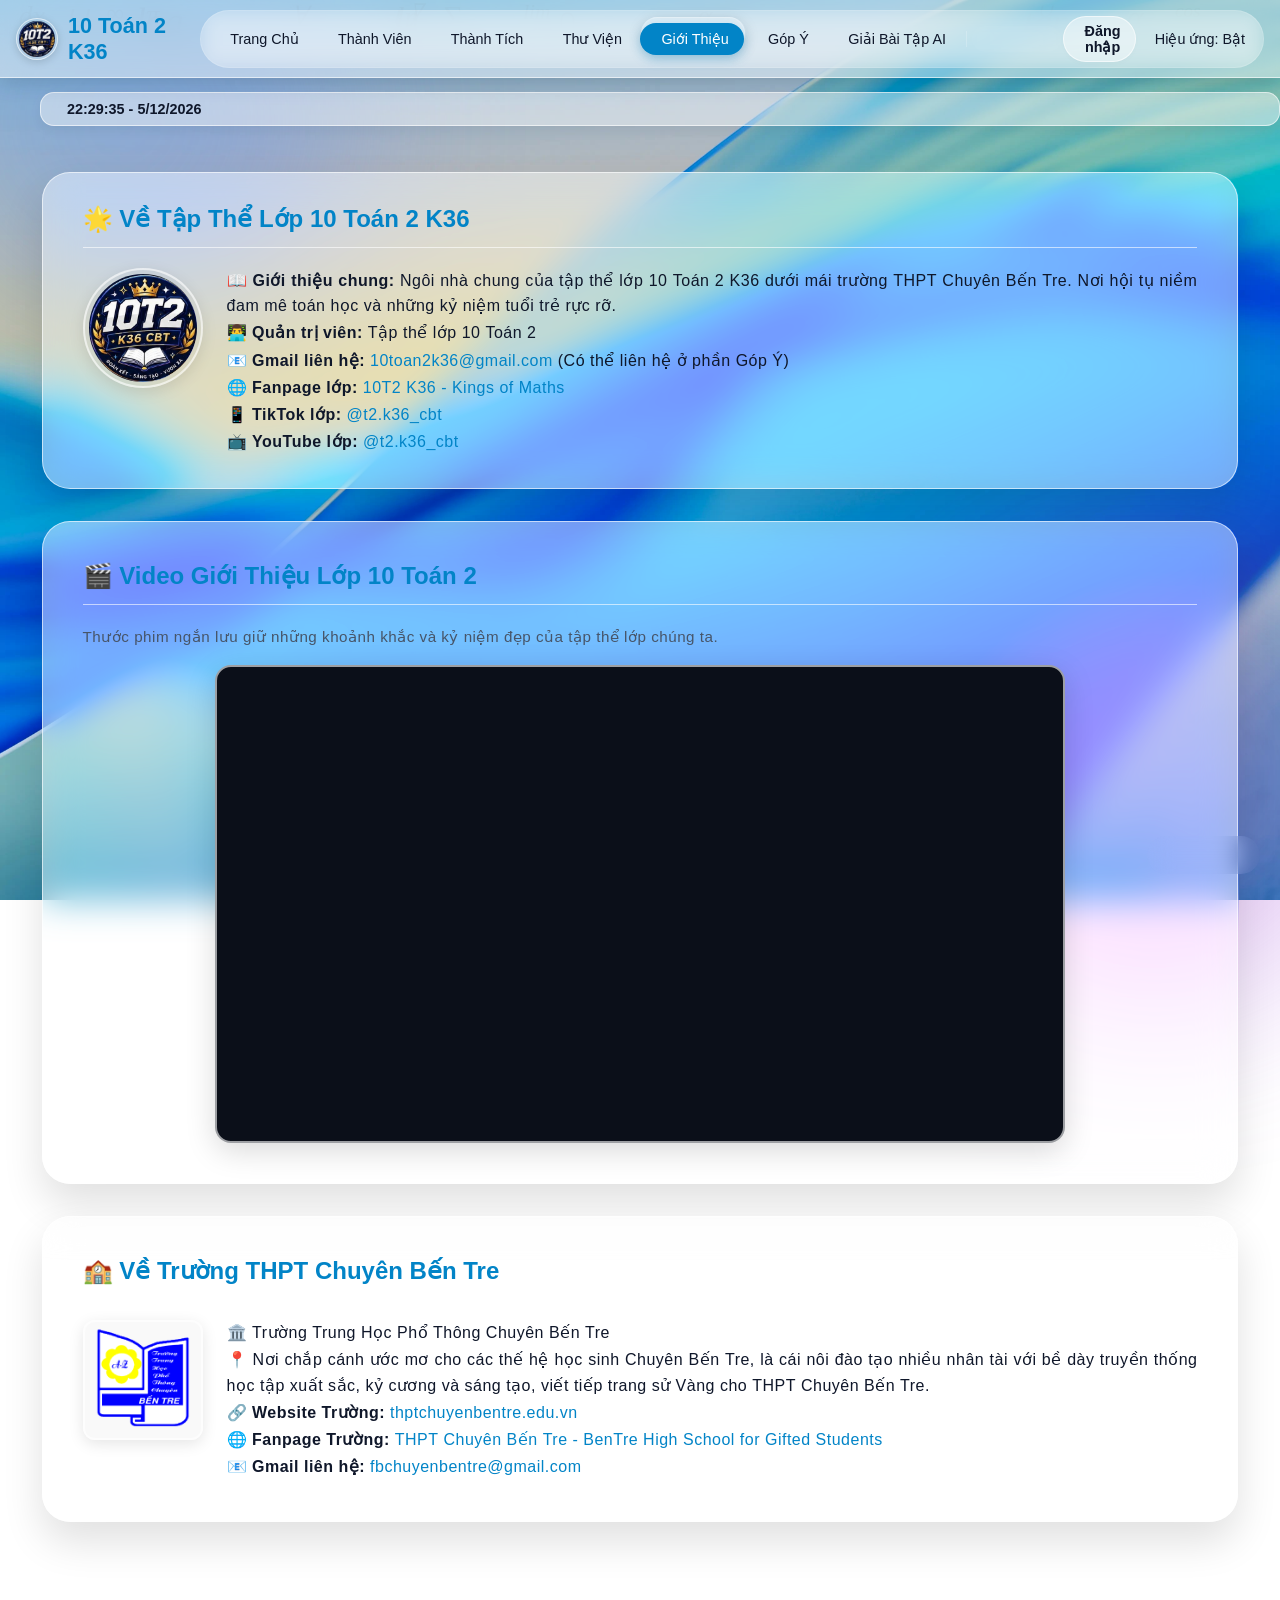
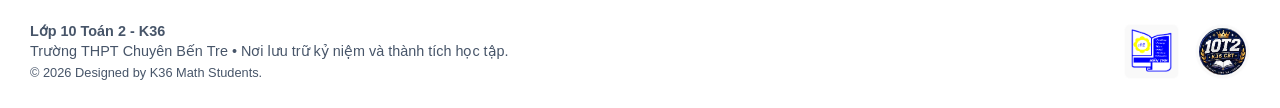
==== commit 7909697e: "updated" ====
--- a/about.html
+++ b/about.html
@@ -225,6 +225,107 @@
     </style>
     <link rel="manifest" href="manifest.json">
 <meta name="theme-color" content="#0284c7">
+    <style>
+        .clock-widget-trigger {
+            display: inline-flex;
+            align-items: center;
+            gap: 10px;
+            background: var(--card-bg);
+            border: 1px solid var(--border);
+            padding: 8px 16px;
+            border-radius: 14px;
+            margin: 14px 0 6px 40px;
+            cursor: pointer;
+            color: var(--text-main);
+            box-shadow: 0 4px 12px rgba(0,0,0,0.05);
+            transition: all 0.2s ease;
+            font-weight: 600;
+            font-size: 0.9rem;
+        }
+        .clock-widget-trigger:hover {
+            border-color: var(--accent);
+            transform: translateY(-2px);
+            box-shadow: 0 6px 16px rgba(0,122,255,0.15);
+            color: var(--accent);
+        }
+        .clock-calendar-card {
+            background: var(--card-bg, #fff);
+            border: 1px solid var(--border);
+            border-radius: 28px;
+            padding: 24px 20px;
+            max-width: 360px;
+            width: 100%;
+            box-shadow: 0 25px 50px rgba(0,0,0,0.25);
+            text-align: center;
+            position: relative;
+            animation: modalScaleIn 0.25s ease;
+            backdrop-filter: blur(30px);
+        }
+        .analog-clock {
+            width: 120px;
+            height: 120px;
+            border: 4px solid var(--accent);
+            border-radius: 50%;
+            margin: 0 auto 10px auto;
+            position: relative;
+            background: radial-gradient(circle, var(--card-bg) 60%, rgba(56,189,248,0.1));
+            box-shadow: 0 6px 15px rgba(0,0,0,0.1);
+        }
+        .clock-center-dot {
+            position: absolute;
+            top: 50%; left: 50%;
+            width: 8px; height: 8px;
+            background: var(--accent);
+            border-radius: 50%;
+            transform: translate(-50%, -50%);
+            z-index: 10;
+        }
+        .clock-hand {
+            position: absolute;
+            bottom: 50%; left: 50%;
+            transform-origin: bottom;
+            border-radius: 4px;
+            z-index: 5;
+        }
+        .hour-hand { width: 4px; height: 32px; background: var(--text-main); transform: translateX(-50%) rotate(0deg); }
+        .minute-hand { width: 3px; height: 44px; background: var(--accent); transform: translateX(-50%) rotate(0deg); }
+        .second-hand { width: 1.5px; height: 48px; background: #ef4444; transform: translateX(-50%) rotate(0deg); z-index: 6; }
+        .clock-number {
+            position: absolute; font-size: 0.7rem; font-weight: bold; color: var(--text-muted);
+            width: 16px; height: 16px; text-align: center; line-height: 16px;
+        }
+        .calendar-container { margin-top: 10px; border-top: 1px solid var(--border); padding-top: 12px; }
+        .calendar-nav-bar { display: flex; justify-content: space-between; align-items: center; margin-bottom: 10px; }
+        .calendar-nav-btn {
+            background: var(--card-bg); border: 1px solid var(--border); color: var(--text-main);
+            width: 28px; height: 28px; border-radius: 50%; display: flex; align-items: center;
+            justify-content: center; cursor: pointer; transition: all 0.2s ease;
+        }
+        .calendar-nav-btn:hover { border-color: var(--accent); color: var(--accent); background: rgba(56,189,248,0.1); }
+        .calendar-header-title { font-weight: 700; font-size: 0.95rem; color: var(--text-main); }
+        .calendar-grid { display: grid; grid-template-columns: repeat(7, 1fr); gap: 4px; font-size: 0.8rem; }
+        .calendar-dow { font-weight: 600; color: var(--accent); padding-bottom: 4px; }
+        .calendar-day {
+            aspect-ratio: 1; display: flex; flex-direction: column; align-items: center;
+            justify-content: center; border-radius: 6px; background: var(--card-bg); 
+            border: 1px solid var(--border); color: var(--text-main); position: relative; font-size: 0.75rem;
+        }
+        .calendar-day.today { border-color: var(--accent); font-weight: bold; }
+        .calendar-day.has-birthday {
+            background: rgba(236, 72, 153, 0.15); border-color: #ec4899; cursor: pointer;
+            transition: transform 0.2s ease, filter 0.2s ease;
+        }
+        .calendar-day.has-birthday:hover { transform: scale(1.08); filter: brightness(1.2); }
+        .calendar-day .bday-icon { font-size: 9px; line-height: 1; margin-top: 1px; }
+        .color-picker-container {
+            display: inline-flex; align-items: center; gap: 6px;
+            background: var(--bg-main, #f9f9f9); border: 1px solid var(--border);
+            padding: 4px 10px; border-radius: 8px; font-size: 0.85rem; color: var(--text-main); cursor: pointer;
+        }
+        .color-picker-container input[type="color"] {
+            -webkit-appearance: none; border: none; width: 22px; height: 22px; border-radius: 50%; cursor: pointer; background: none; padding: 0;
+        }
+    </style>
 </head>
 <body>
 <div id="preloader">
@@ -244,11 +345,15 @@
         <a href="feedback.html"><i class="ri-chat-settings-line"></i> Góp Ý</a>
         <a href="solver.html"><i class="ri-book-open-line"></i> Giải Bài Tập AI</a>
         <span class="nav-divider"></span>
-        <button class="nav-action-btn theme-btn" id="theme-toggle"><i class="ri-moon-line"></i> Giao diện</button>
-        <button class="nav-action-btn auth-nav-btn" id="auth-nav-btn" onclick="handleAuthNavAction()"><i class="ri-key-line"></i> Đăng nhập</button>
-        <button class="nav-action-btn fx-menu-btn" id="fx-toggle-btn" onclick="toggleMathEffects()"><i class="ri-magic-line"></i> Hiệu ứng: Bật</button>
+<button class="nav-action-btn theme-btn" id="theme-toggle"><i class="ri-palette-line"></i> Giao diện</button>
+<button class="nav-action-btn auth-nav-btn" id="auth-nav-btn" onclick="handleAuthNavAction()"><i class="ri-login-box-line"></i> Đăng nhập</button>
+<button class="nav-action-btn fx-menu-btn" id="fx-toggle-btn" onclick="toggleMathEffects()"><i class="ri-sparkles-line"></i> Hiệu ứng: Bật</button>
     </nav>
 </header>
+<div class="clock-widget-trigger" onclick="openClockCalendarModal()">
+    <i class="ri-time-line" style="font-size: 1.2rem; color: var(--accent);"></i>
+    <span id="trigger-clock-text">Đang tải đồng hồ...</span>
+</div>
 <main class="main-content">
 <section class="card animate-on-scroll">
 <h2>🌟 Về Tập Thể Lớp 10 Toán 2 K36</h2>
@@ -419,17 +524,17 @@
             updateAuthButtonState(false);
             location.reload();
         }
-        function updateAuthButtonState(isLoggedIn) {
-            const btn = document.getElementById('auth-nav-btn');
-            if (!btn) return;
-            if (isLoggedIn) {
-                btn.textContent = '🚪 Đăng xuất';
-                btn.className = 'auth-nav-btn logout-state';
-            } else {
-                btn.textContent = '🔑 Đăng nhập';
-                btn.className = 'auth-nav-btn';
-            }
-        }
+function updateAuthButtonState(isLoggedIn) {
+    const btn = document.getElementById('auth-nav-btn');
+    if (!btn) return;
+    if (isLoggedIn) {
+        btn.innerHTML = '<i class="ri-logout-box-r-line"></i> Đăng xuất';
+        btn.className = 'auth-nav-btn logout-state';
+    } else {
+        btn.innerHTML = '<i class="ri-login-box-line"></i> Đăng nhập';
+        btn.className = 'auth-nav-btn';
+    }
+}
         function openLightbox(url) {
             document.getElementById('lightbox-img').src = url;
             document.getElementById('lightbox-modal').style.display = 'flex';
@@ -437,24 +542,31 @@
         function closeLightbox() {
             document.getElementById('lightbox-modal').style.display = 'none';
         }
-        const themeToggleBtn = document.getElementById('theme-toggle');
-        const body = document.body;
-        if (localStorage.getItem('theme') === 'light') {
-            body.classList.add('light-mode');
-            if (themeToggleBtn) themeToggleBtn.textContent = '☀️ Giao diện';
-        }
-        if (themeToggleBtn) {
-            themeToggleBtn.addEventListener('click', () => {
-                body.classList.toggle('light-mode');
-                if (body.classList.contains('light-mode')) {
-                    themeToggleBtn.textContent = '☀️ Giao diện';
-                    localStorage.setItem('theme', 'light');
-                } else {
-                    themeToggleBtn.textContent = '🌙 Giao diện';
-                    localStorage.setItem('theme', 'dark');
-                }
-            });
-        }
+const themeToggleBtn = document.getElementById('theme-toggle');
+const body = document.body;
+function updateThemeIcon(isLight) {
+    if (themeToggleBtn) {
+        if (isLight) {
+            themeToggleBtn.innerHTML = '<i class="ri-sun-line"></i> Giao diện';
+        } else {
+            themeToggleBtn.innerHTML = '<i class="ri-moon-line"></i> Giao diện';
+        }
+    }
+}
+if (localStorage.getItem('theme') === 'light') {
+    body.classList.add('light-mode');
+    updateThemeIcon(true);
+} else {
+    updateThemeIcon(false);
+}
+if (themeToggleBtn) {
+    themeToggleBtn.addEventListener('click', () => {
+        body.classList.toggle('light-mode');
+        const isLight = body.classList.contains('light-mode');
+        updateThemeIcon(isLight);
+        localStorage.setItem('theme', isLight ? 'light' : 'dark');
+    });
+}
     </script>
 <script src="js/animation.js"></script>
 <script>
@@ -538,30 +650,30 @@
     });
 </script>
 <script>
-    function toggleMathEffects() {
-        const isCurrentlyDisabled = document.body.classList.contains('fx-disabled');
-        const fxBtn = document.getElementById('fx-toggle-btn');
-        if (isCurrentlyDisabled) {
-            document.body.classList.remove('fx-disabled');
-            if (fxBtn) fxBtn.innerHTML = '✨ Hiệu ứng: Bật';
-            localStorage.setItem('math_fx_enabled', 'true');
-        } else {
-            document.body.classList.add('fx-disabled');
-            if (fxBtn) fxBtn.innerHTML = '✨ Hiệu ứng: Tắt';
-            localStorage.setItem('math_fx_enabled', 'false');
-        }
-    }
-    window.addEventListener('DOMContentLoaded', () => {
-        const fxEnabled = localStorage.getItem('math_fx_enabled') !== 'false';
-        const fxBtn = document.getElementById('fx-toggle-btn');
-        if (!fxEnabled) {
-            document.body.classList.add('fx-disabled');
-            if (fxBtn) fxBtn.innerHTML = '✨ Hiệu ứng: Tắt';
-        } else {
-            document.body.classList.remove('fx-disabled');
-            if (fxBtn) fxBtn.innerHTML = '✨ Hiệu ứng: Bật';
-        }
-    });
+function toggleMathEffects() {
+    const isCurrentlyDisabled = document.body.classList.contains('fx-disabled');
+    const fxBtn = document.getElementById('fx-toggle-btn');
+    if (isCurrentlyDisabled) {
+        document.body.classList.remove('fx-disabled');
+        if (fxBtn) fxBtn.innerHTML = '<i class="ri-sparkles-line"></i> Hiệu ứng: Bật';
+        localStorage.setItem('math_fx_enabled', 'true');
+    } else {
+        document.body.classList.add('fx-disabled');
+        if (fxBtn) fxBtn.innerHTML = '<i class="ri-sparkles-line"></i> Hiệu ứng: Tắt';
+        localStorage.setItem('math_fx_enabled', 'false');
+    }
+}
+window.addEventListener('DOMContentLoaded', () => {
+    const fxEnabled = localStorage.getItem('math_fx_enabled') !== 'false';
+    const fxBtn = document.getElementById('fx-toggle-btn');
+    if (!fxEnabled) {
+        document.body.classList.add('fx-disabled');
+        if (fxBtn) fxBtn.innerHTML = '<i class="ri-sparkles-line"></i> Hiệu ứng: Tắt';
+    } else {
+        document.body.classList.remove('fx-disabled');
+        if (fxBtn) fxBtn.innerHTML = '<i class="ri-sparkles-line"></i> Hiệu ứng: Bật';
+    }
+});
     const originalWindowClick = window.onclick;
     window.addEventListener('click', (e) => {
         if (document.body.classList.contains('fx-disabled')) return;
@@ -657,5 +769,162 @@
     });
   }
 </script>
+<div class="custom-modal-overlay" id="clock-calendar-modal" onclick="closeClockCalendarModal(event)">
+    <div class="clock-calendar-card" onclick="event.stopPropagation()">
+        <div style="display: flex; justify-content: space-between; align-items: center; margin-bottom: 10px;">
+            <h3 style="margin: 0; font-size: 1rem; color: var(--text-main); font-weight: 700;"><i class="ri-calendar-event-line" style="color: var(--accent);"></i> Time & Calendar</h3>
+            <button onclick="closeClockCalendarModalDirect()" style="background: transparent; border: none; font-size: 1.2rem; cursor: pointer; color: var(--text-muted);"><i class="ri-close-line"></i></button>
+        </div>
+        <div class="analog-clock" id="analog-clock-face">
+            <div class="clock-center-dot"></div>
+            <div class="clock-hand hour-hand" id="modal-hour-hand"></div>
+            <div class="clock-hand minute-hand" id="modal-minute-hand"></div>
+            <div class="clock-hand second-hand" id="modal-second-hand"></div>
+            <div class="clock-number" style="top: 2px; left: 52px;">12</div>
+            <div class="clock-number" style="top: 48px; right: 2px;">3</div>
+            <div class="clock-number" style="bottom: 2px; left: 52px;">6</div>
+            <div class="clock-number" style="top: 48px; left: 2px;">9</div>
+        </div>
+        <div id="modal-digital-text" style="font-weight: 600; font-size: 0.9rem; color: var(--accent); margin-bottom: 8px;">--:--:--</div>
+        <div class="calendar-container">
+            <div class="calendar-nav-bar">
+                <button class="calendar-nav-btn" id="cal-prev-btn" onclick="changeCalendarMonth(-1)" title="Tháng trước"><i class="ri-arrow-left-s-line"></i></button>
+                <div class="calendar-header-title" id="calendar-month-title">Tháng -- năm ----</div>
+                <button class="calendar-nav-btn" id="cal-next-btn" onclick="changeCalendarMonth(1)" title="Tháng sau"><i class="ri-arrow-right-s-line"></i></button>
+            </div>
+            <div class="calendar-grid">
+                <div class="calendar-dow">T2</div>
+                <div class="calendar-dow">T3</div>
+                <div class="calendar-dow">T4</div>
+                <div class="calendar-dow">T5</div>
+                <div class="calendar-dow">T6</div>
+                <div class="calendar-dow">T7</div>
+                <div class="calendar-dow">CN</div>
+            </div>
+            <div class="calendar-grid" id="calendar-days-grid" style="margin-top: 4px;"></div>
+        </div>
+        <button onclick="closeClockCalendarModalDirect()" style="width: 100%; margin-top: 14px; background: var(--accent); color: #fff; border: none; padding: 9px; border-radius: 12px; font-weight: 600; cursor: pointer; font-size: 0.9rem;">Đóng</button>
+    </div>
+</div>
+<div class="custom-modal-overlay" id="birthday-picker-modal" onclick="closeBirthdayPickerModal(event)" style="z-index: 10020;">
+    <div class="custom-modal-box" onclick="event.stopPropagation()" style="max-width: 320px; text-align: center;">
+        <div style="font-size: 1.8rem; margin-bottom: 6px;">🎂</div>
+        <h3 id="bday-picker-title" style="color: var(--text-main); margin: 0 0 4px 0; font-size: 1rem;">Sinh nhật ngày...</h3>
+        <p style="color: var(--text-muted); font-size: 0.8rem; margin: 0 0 14px 0;">Chọn thành viên để xem thẻ thông tin chi tiết:</p>
+        <div id="bday-picker-list" style="display: flex; flex-direction: column; gap: 8px; max-height: 180px; overflow-y: auto; margin-bottom: 14px;"></div>
+        <button onclick="closeBirthdayPickerModalDirect()" style="width: 100%; background: var(--border); color: var(--text-main); border: none; padding: 8px; border-radius: 8px; font-weight: 600; cursor: pointer;">Đóng</button>
+    </div>
+</div>
+<script>
+    let calendarViewDate = new Date();
+    window.addEventListener('DOMContentLoaded', () => {
+        startLiveClockWidget();
+        const savedAccent = localStorage.getItem('site_accent_color');
+        if (savedAccent) {
+            applyAccentColor(savedAccent);
+            const picker = document.getElementById('accent-color-picker');
+            const label = document.getElementById('accent-color-label');
+            if (picker) picker.value = savedAccent;
+            if (label) label.textContent = savedAccent;
+        }
+    });
+    function changeAccentColor(colorHex) {
+        applyAccentColor(colorHex);
+        localStorage.setItem('site_accent_color', colorHex);
+        const label = document.getElementById('accent-color-label');
+        if (label) label.textContent = colorHex;
+    }
+    function applyAccentColor(colorHex) {
+        document.documentElement.style.setProperty('--accent', colorHex);
+    }
+    function startLiveClockWidget() {
+        setInterval(() => {
+            const now = new Date();
+            const hours = now.getHours(), minutes = now.getMinutes(), seconds = now.getSeconds();
+            const hStr = String(hours).padStart(2, '0');
+            const mStr = String(minutes).padStart(2, '0');
+            const sStr = String(seconds).padStart(2, '0');
+            const triggerText = document.getElementById('trigger-clock-text');
+            if (triggerText) {
+                triggerText.textContent = `${hStr}:${mStr}:${sStr} - ${now.getDate()}/${now.getMonth()+1}/${now.getFullYear()}`;
+            }
+            const modalDig = document.getElementById('modal-digital-text');
+            if (modalDig) {
+                modalDig.textContent = `${hStr}:${mStr}:${sStr} (${now.getDate()}/${now.getMonth()+1}/${now.getFullYear()})`;
+            }
+            const secondDeg = (seconds / 60) * 360;
+            const minuteDeg = ((minutes + seconds / 60) / 60) * 360;
+            const hourDeg = (((hours % 12) + minutes / 60) / 12) * 360;
+            const sHand = document.getElementById('modal-second-hand');
+            const mHand = document.getElementById('modal-minute-hand');
+            const hHand = document.getElementById('modal-hour-hand');
+            if (sHand) sHand.style.transform = `translateX(-50%) rotate(${secondDeg}deg)`;
+            if (mHand) mHand.style.transform = `translateX(-50%) rotate(${minuteDeg}deg)`;
+            if (hHand) hHand.style.transform = `translateX(-50%) rotate(${hourDeg}deg)`;
+        }, 1000);
+    }
+    function openClockCalendarModal() {
+        calendarViewDate = new Date();
+        renderCurrentCalendar();
+        document.getElementById('clock-calendar-modal').style.display = 'flex';
+    }
+    function closeClockCalendarModal(e) { document.getElementById('clock-calendar-modal').style.display = 'none'; }
+    function closeClockCalendarModalDirect() { document.getElementById('clock-calendar-modal').style.display = 'none'; }
+    function changeCalendarMonth(delta) {
+        calendarViewDate.setMonth(calendarViewDate.getMonth() + delta);
+        renderCurrentCalendar();
+    }
+    function renderCurrentCalendar() {
+        const year = calendarViewDate.getFullYear();
+        const month = calendarViewDate.getMonth();
+        const currentMonthNum = month + 1;
+        const now = new Date();
+        const monthNames = ["Tháng 1", "Tháng 2", "Tháng 3", "Tháng 4", "Tháng 5", "Tháng 6", "Tháng 7", "Tháng 8", "Tháng 9", "Tháng 10", "Tháng 11", "Tháng 12"];
+        const titleEl = document.getElementById('calendar-month-title');
+        if (titleEl) titleEl.textContent = `${monthNames[month]} năm ${year}`;
+        const listMembers = typeof members !== 'undefined' ? members : [];
+        const birthdaysInThisMonth = {};
+        listMembers.forEach(m => {
+            const parts = m.birthday.split('/');
+            if (parts.length === 3 && parseInt(parts[1], 10) === currentMonthNum) {
+                const bDay = parseInt(parts[0], 10);
+                if (!birthdaysInThisMonth[bDay]) birthdaysInThisMonth[bDay] = [];
+                birthdaysInThisMonth[bDay].push(m);
+            }
+        });
+        const firstDayIndex = (new Date(year, month, 1).getDay() + 6) % 7; 
+        const totalDaysInMonth = new Date(year, month + 1, 0).getDate();
+        const grid = document.getElementById('calendar-days-grid');
+        if (!grid) return;
+        grid.innerHTML = '';
+        for (let i = 0; i < firstDayIndex; i++) {
+            const emptyCell = document.createElement('div');
+            emptyCell.className = 'calendar-day empty';
+            grid.appendChild(emptyCell);
+        }
+        for (let d = 1; d <= totalDaysInMonth; d++) {
+            const dayCell = document.createElement('div');
+            dayCell.className = 'calendar-day';
+            let contentHTML = `<span>${d}</span>`;
+            if (d === now.getDate() && month === now.getMonth() && year === now.getFullYear()) {
+                dayCell.classList.add('today');
+            }
+            const matchedMembers = birthdaysInThisMonth[d];
+            if (matchedMembers) {
+                dayCell.classList.add('has-birthday');
+                contentHTML += `<span class="bday-icon">🎂</span>`;
+                dayCell.onclick = (e) => {
+                    e.stopPropagation();
+                    if (typeof openMemberCard === 'function' && matchedMembers.length === 1) {
+                        closeClockCalendarModalDirect();
+                        openMemberCard(matchedMembers[0].name, matchedMembers[0].gender, matchedMembers[0].birthday, matchedMembers[0].stt);
+                    }
+                };
+            }
+            dayCell.innerHTML = contentHTML;
+            grid.appendChild(dayCell);
+        }
+    }
+</script>
 </body>
 </html>
--- a/css/style.css
+++ b/css/style.css
@@ -964,4 +964,158 @@
 [data-theme="dark"] input::placeholder,
 [data-theme="dark"] textarea::placeholder {
     color: #94a3b8 !important;
+}
+.chat-message-wrapper {
+    display: flex;
+    align-items: flex-start;
+    gap: 12px;
+    max-width: 85%;
+}
+.chat-message-wrapper.user {
+    align-self: flex-end;
+    flex-direction: row-reverse;
+}
+.chat-message-wrapper.ai {
+    align-self: flex-start;
+}
+.chat-avatar {
+    width: 36px;
+    height: 36px;
+    border-radius: 50%;
+    display: flex;
+    align-items: center;
+    justify-content: center;
+    font-size: 1.1rem;
+    flex-shrink: 0;
+    border: 1px solid var(--border);
+}
+.chat-avatar.ai {
+    background: #f97316;
+    color: #fff;
+}
+.chat-avatar.user {
+    background: #2563eb;
+    color: #fff;
+}
+.chat-message-content {
+    display: flex;
+    flex-direction: column;
+    max-width: calc(100% - 48px);
+}
+.chat-message-wrapper.user .chat-message-content {
+    align-items: flex-end;
+}
+.chat-message-wrapper.ai .chat-message-content {
+    align-items: flex-start;
+}
+.seasonal-fx-container {
+    position: fixed;
+    top: 0;
+    left: 0;
+    width: 100vw;
+    height: 100vh;
+    pointer-events: none;
+    overflow: hidden;
+    z-index: 9998;
+}
+.seasonal-particle {
+    position: absolute;
+    top: -10px;
+    user-select: none;
+    pointer-events: none;
+    animation-name: fallAnimation;
+    animation-timing-function: linear;
+    animation-iteration-count: infinite;
+}
+@keyframes fallAnimation {
+    0% {
+        transform: translateY(-20px) rotate(0deg);
+        opacity: 1;
+    }
+    100% {
+        transform: translateY(105vh) rotate(360deg);
+        opacity: 0.2;
+    }
+}
+.firework-particle {
+    position: absolute;
+    width: 6px;
+    height: 6px;
+    border-radius: 50%;
+    pointer-events: none;
+    animation: explodeFirework 1s ease-out forwards;
+    z-index: 10001;
+}
+@keyframes explodeFirework {
+    0% {
+        transform: translate(0, 0) scale(1);
+        opacity: 1;
+    }
+    100% {
+        transform: translate(var(--tx), var(--ty)) scale(0.2);
+        opacity: 0;
+    }
+}
+select, 
+.form-select, 
+input[type="text"], 
+input[type="search"] {
+    background-color: var(--card-bg) !important;
+    backdrop-filter: blur(12px) !important;
+    -webkit-backdrop-filter: blur(12px) !important;
+    color: var(--text-main) !important;
+    border: 1px solid var(--border) !important;
+    -webkit-text-fill-color: var(--text-main) !important;
+    border-radius: 99px !important; 
+    padding: 6px 14px;
+}
+select option {
+    background-color: var(--card-bg) !important;
+    color: var(--text-main) !important;
+}
+input::placeholder {
+    color: var(--text-muted) !important;
+    opacity: 0.8 !important;
+    -webkit-text-fill-color: var(--text-muted) !important;
+}
+select:focus, 
+.form-select:focus, 
+input[type="text"]:focus, 
+input[type="search"]:focus {
+    background-color: var(--card-bg) !important;
+    color: var(--text-main) !important;
+    border-color: var(--accent) !important;
+    -webkit-text-fill-color: var(--text-main) !important;
+    box-shadow: 0 4px 15px rgba(2, 132, 199, 0.3) !important;
+    outline: none;
+}
+body.dark-mode select, 
+body.dark-mode .form-select, 
+body.dark-mode input[type="text"], 
+body.dark-mode input[type="search"],
+[data-theme="dark"] select, 
+[data-theme="dark"] .form-select, 
+[data-theme="dark"] input[type="text"], 
+[data-theme="dark"] input[type="search"] {
+    background-color: var(--card-bg) !important;
+    backdrop-filter: blur(12px) !important;
+    -webkit-backdrop-filter: blur(12px) !important;
+    color: #0f172a !important; 
+    border: 1px solid var(--border) !important;
+    -webkit-text-fill-color: #0f172a !important;
+    border-radius: 99px !important;
+    padding: 6px 14px;
+}
+body.dark-mode select option,
+[data-theme="dark"] select option {
+    background-color: #ffffff !important;
+    color: #0f172a !important;
+}
+body.dark-mode input::placeholder, 
+body.dark-mode input[type="text"]::placeholder,
+[data-theme="dark"] input::placeholder,
+[data-theme="dark"] input[type="text"]::placeholder {
+    color: #475569 !important; 
+    opacity: 1 !important;
+    -webkit-text-fill-color: #475569 !important;
 }
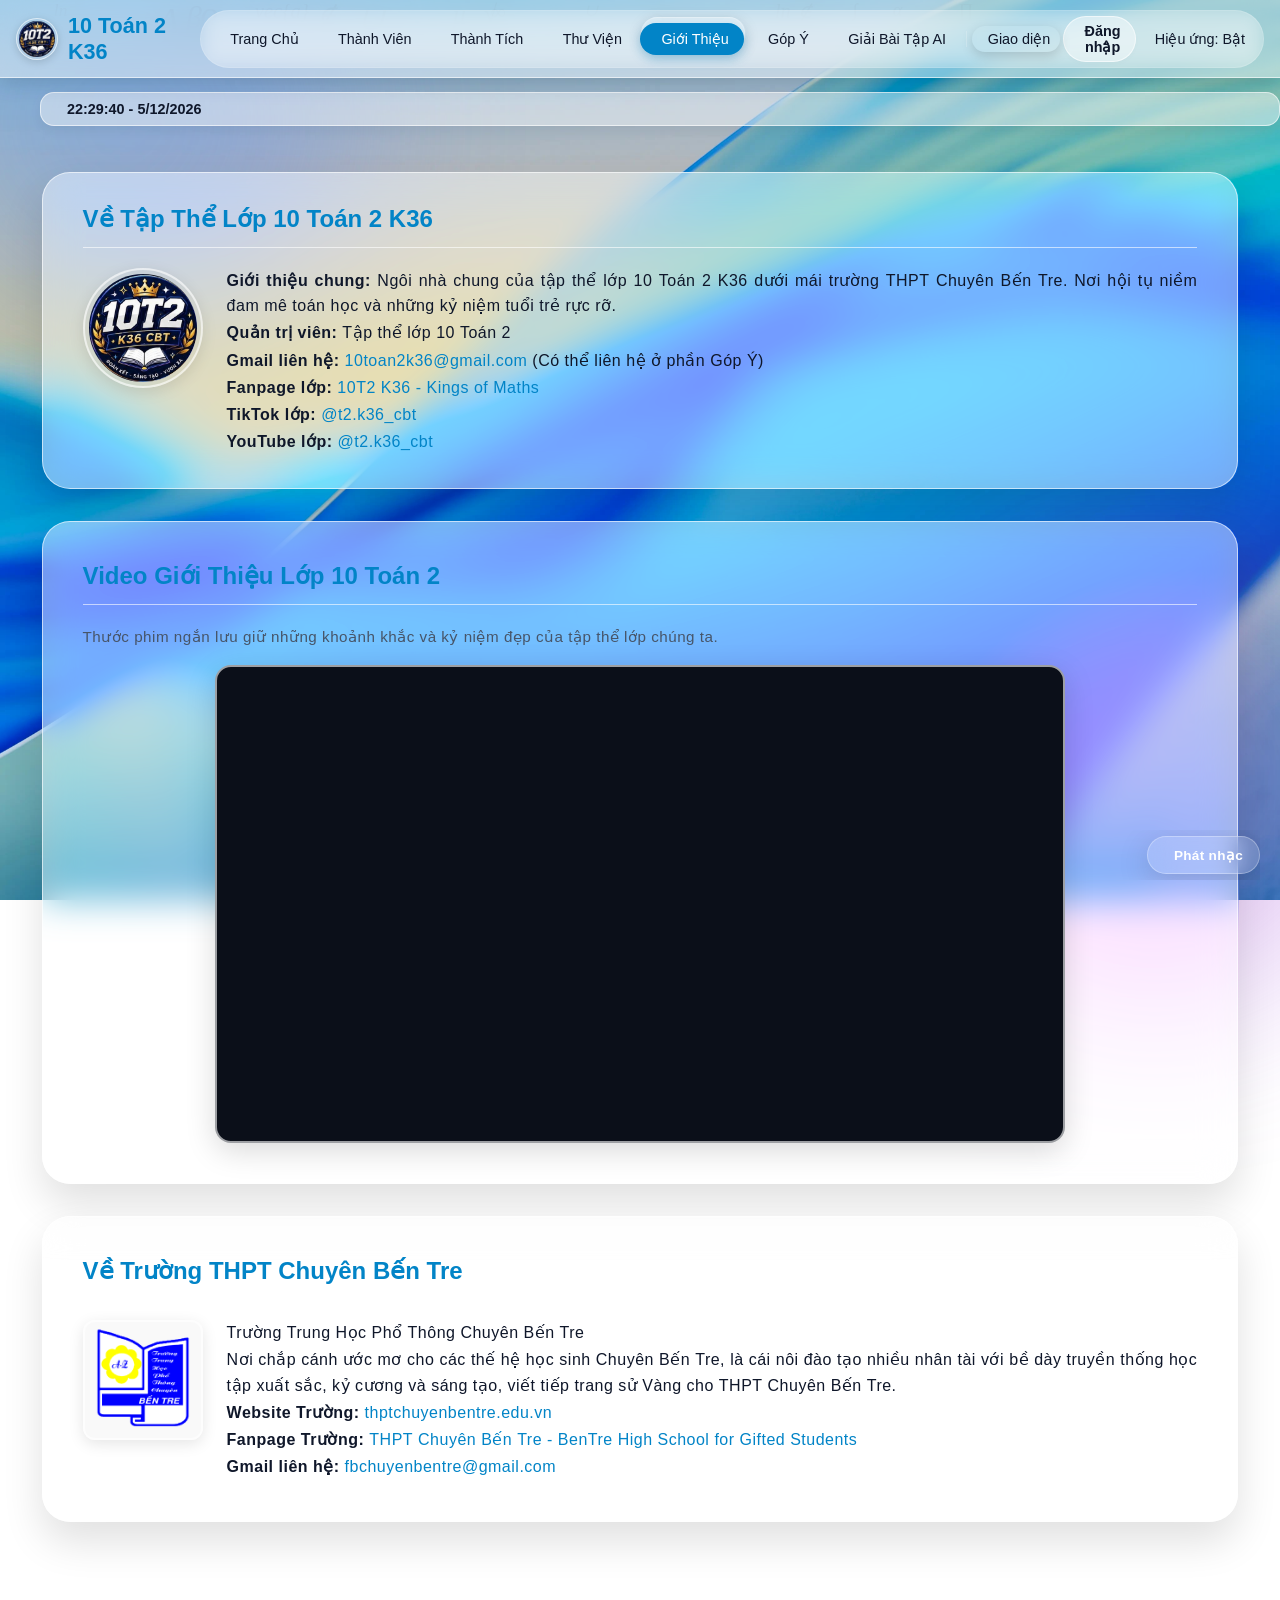
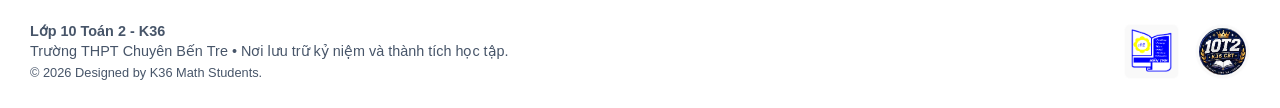
==== commit e618c9e8: "updated" ====
--- a/about.html
+++ b/about.html
@@ -356,21 +356,21 @@
 </div>
 <main class="main-content">
 <section class="card animate-on-scroll">
-<h2>🌟 Về Tập Thể Lớp 10 Toán 2 K36</h2>
+<h2><i class="ri-star-smile-line"></i> Về Tập Thể Lớp 10 Toán 2 K36</h2>
 <div class="intro-container">
 <img alt="Logo 10 Toán 2 K36" class="intro-logo" onclick="openLightbox('10_t2_logo.jpeg')" src="10_t2_logo.jpeg" title="Bấm để phóng to"/>
 <div class="intro-info">
-<p><strong>📖 Giới thiệu chung:</strong> Ngôi nhà chung của tập thể lớp 10 Toán 2 K36 dưới mái trường THPT Chuyên Bến Tre. Nơi hội tụ niềm đam mê toán học và những kỷ niệm tuổi trẻ rực rỡ.</p>
-<p><strong>👨‍💻 Quản trị viên:</strong> Tập thể lớp 10 Toán 2</p>
-<p><strong>📧 Gmail liên hệ:</strong> <a href="mailto:10toan2k36@gmail.com">10toan2k36@gmail.com</a> (Có thể liên hệ ở phần Góp Ý)</p>
-<p><strong>🌐 Fanpage lớp:</strong> <a href="https://www.facebook.com/profile.php?id=61592307514906&amp;sk=directory_contact_info" target="_blank">10T2 K36 - Kings of Maths</a></p>
-<p><strong>📱 TikTok lớp:</strong> <a href="https://www.tiktok.com/@t2.k36_cbt" target="_blank">@t2.k36_cbt</a></p>
-<p><strong>📺 YouTube lớp:</strong> <a href="https://www.youtube.com/@t2.k36_cbt" target="_blank">@t2.k36_cbt</a></p>
+<p><strong><i class="ri-book-read-line"></i> Giới thiệu chung:</strong> Ngôi nhà chung của tập thể lớp 10 Toán 2 K36 dưới mái trường THPT Chuyên Bến Tre. Nơi hội tụ niềm đam mê toán học và những kỷ niệm tuổi trẻ rực rỡ.</p>
+<p><strong><i class="ri-user-settings-line"></i> Quản trị viên:</strong> Tập thể lớp 10 Toán 2</p>
+<p><strong><i class="ri-mail-line"></i> Gmail liên hệ:</strong> <a href="mailto:10toan2k36@gmail.com">10toan2k36@gmail.com</a> (Có thể liên hệ ở phần Góp Ý)</p>
+<p><strong><i class="ri-global-line"></i> Fanpage lớp:</strong> <a href="https://www.facebook.com/profile.php?id=61592307514906&amp;sk=directory_contact_info" target="_blank">10T2 K36 - Kings of Maths</a></p>
+<p><strong><i class="ri-tiktok-line"></i> TikTok lớp:</strong> <a href="https://www.tiktok.com/@t2.k36_cbt" target="_blank">@t2.k36_cbt</a></p>
+<p><strong><i class="ri-youtube-line"></i> YouTube lớp:</strong> <a href="https://www.youtube.com/@t2.k36_cbt" target="_blank">@t2.k36_cbt</a></p>
 </div>
 </div>
 </section>
 <section class="card animate-on-scroll">
-<h2>🎬 Video Giới Thiệu Lớp 10 Toán 2</h2>
+<h2><i class="ri-vidicon-line"></i> Video Giới Thiệu Lớp 10 Toán 2</h2>
 <p style="color: var(--text-muted); font-size: 0.95rem; margin-bottom: 8px;">
                 Thước phim ngắn lưu giữ những khoảnh khắc và kỷ niệm đẹp của tập thể lớp chúng ta.
             </p>
@@ -380,15 +380,15 @@
 </div>
 </section>
 <section class="card animate-on-scroll">
-<h2>🏫 Về Trường THPT Chuyên Bến Tre</h2>
+<h2><i class="ri-school-line"></i> Về Trường THPT Chuyên Bến Tre</h2>
 <div class="intro-container">
 <img alt="Logo THPT Chuyên Bến Tre" class="intro-logo school-shape" onclick="openLightbox('logocbt.png')" src="logocbt.png" title="Bấm để phóng to"/>
 <div class="intro-info">
-<p><strong>🏛️</strong> Trường Trung Học Phổ Thông Chuyên Bến Tre</p>
-<p><strong>📍</strong> Nơi chắp cánh ước mơ cho các thế hệ học sinh Chuyên Bến Tre, là cái nôi đào tạo nhiều nhân tài với bề dày truyền thống học tập xuất sắc, kỷ cương và sáng tạo, viết tiếp trang sử Vàng cho THPT Chuyên Bến Tre.</p>
-<p><strong>🔗 Website Trường:</strong> <a href="https://thptchuyenbentre.edu.vn/" target="_blank">thptchuyenbentre.edu.vn</a></p>
-<p><strong>🌐 Fanpage Trường:</strong> <a href="https://www.facebook.com/thptchuyenbentre" target="_blank">THPT Chuyên Bến Tre - BenTre High School for Gifted Students</a></p>
-<p><strong>📧 Gmail liên hệ:</strong> <a href="mailto:fbchuyenbentre@gmail.com">fbchuyenbentre@gmail.com</a></p>
+<p><strong><i class="ri-building-2-line"></i></strong> Trường Trung Học Phổ Thông Chuyên Bến Tre</p>
+<p><strong><i class="ri-map-pin-line"></i></strong> Nơi chắp cánh ước mơ cho các thế hệ học sinh Chuyên Bến Tre, là cái nôi đào tạo nhiều nhân tài với bề dày truyền thống học tập xuất sắc, kỷ cương và sáng tạo, viết tiếp trang sử Vàng cho THPT Chuyên Bến Tre.</p>
+<p><strong><i class="ri-link"></i> Website Trường:</strong> <a href="https://thptchuyenbentre.edu.vn/" target="_blank">thptchuyenbentre.edu.vn</a></p>
+<p><strong><i class="ri-facebook-box-line"></i> Fanpage Trường:</strong> <a href="https://www.facebook.com/thptchuyenbentre" target="_blank">THPT Chuyên Bến Tre - BenTre High School for Gifted Students</a></p>
+<p><strong><i class="ri-mail-send-line"></i> Gmail liên hệ:</strong> <a href="mailto:fbchuyenbentre@gmail.com">fbchuyenbentre@gmail.com</a></p>
 </div>
 </div>
 </section>
@@ -406,7 +406,7 @@
 </footer>
 <div class="custom-modal-overlay" id="terms-modal">
 <div class="custom-modal-box" style="max-width: 520px; text-align: left;">
-<div style="font-size: 1.5rem; text-align: center; margin-bottom: 5px;">📜</div>
+<div style="font-size: 1.5rem; text-align: center; margin-bottom: 5px;"><i class="ri-file-text-line"></i></div>
 <h3 style="color: var(--text-main); margin: 0 0 5px 0; font-size: 1.15rem; text-align: center;">Điều khoản và Quy định sử dụng</h3>
 <p style="color: var(--text-muted); font-size: 0.85rem; text-align: center; margin-bottom: 12px;">Vui lòng cuộn xuống dưới cùng để mở khóa nút đồng ý.</p>
 <div id="index-terms-scroll" style="height: 200px; overflow-y: auto; border: 1px solid var(--border); padding: 12px; border-radius: 8px; background: var(--bg-main, #f9f9f9); font-size: 0.83rem; line-height: 1.45; color: var(--text-main); margin-bottom: 15px;">
@@ -430,7 +430,7 @@
 </div>
 <div class="custom-modal-overlay" id="login-modal">
 <div class="custom-modal-box">
-<div style="font-size: 2rem; margin-bottom: 8px;">🔐</div>
+<div style="font-size: 2rem; margin-bottom: 8px;"><i class="ri-lock-password-line"></i></div>
 <h3 style="color: var(--text-main); margin: 0 0 6px 0; font-size: 1.15rem;">Khu vực nội bộ lớp</h3>
 <p style="color: var(--text-muted); font-size: 0.85rem; margin: 0 0 16px 0;">Nhập mật khẩu để tiếp tục truy cập</p>
 <input id="modal-pass-input" onkeydown="if(event.key === 'Enter') submitLogin()" placeholder="Mật khẩu lớp..." style="width: 100%; background: var(--card-bg); border: 1px solid var(--border); padding: 10px 12px; border-radius: 10px; color: var(--text-main); outline: none; font-size: 0.95rem; box-sizing: border-box; margin-bottom: 12px;" type="password"/>
@@ -443,7 +443,7 @@
 </div>
 <div class="custom-modal-overlay" id="logout-modal">
 <div class="custom-modal-box">
-<div style="font-size: 2rem; margin-bottom: 8px;">⚠️</div>
+<div style="font-size: 2rem; margin-bottom: 8px;"><i class="ri-alert-line"></i></div>
 <h3 style="color: var(--text-main); margin: 0 0 8px 0; font-size: 1.15rem;">Xác nhận đăng xuất</h3>
 <p style="color: var(--text-muted); font-size: 0.9rem; margin: 0 0 20px 0;">Bạn có chắc chắn muốn đăng xuất khỏi khu vực nội bộ không?</p>
 <div style="display: flex; gap: 10px;">
@@ -705,12 +705,12 @@
         if (musicState === null || musicState === 'true') {
             player.playVideo();
             if(btn) btn.style.background = '#ef4444';
-            if(statusText) statusText.textContent = 'Đang phát...';
+            if(statusText) statusText.innerHTML = 'Đang phát...';
             localStorage.setItem('isYoutubeMusicPlaying', 'true');
         } else {
             player.pauseVideo();
             if(btn) btn.style.background = '#4f46e5';
-            if(statusText) statusText.textContent = 'Đang tắt';
+            if(statusText) statusText.innerHTML = 'Đang tắt';
         }
     }
     function toggleYouTubeMusic() {
@@ -719,12 +719,12 @@
         if (state === YT.PlayerState.PLAYING) {
             player.pauseVideo();
             if(btn) btn.style.background = '#4f46e5';
-            if(statusText) statusText.textContent = 'Đang tắt';
+            if(statusText) statusText.innerHTML = 'Đang tắt';
             localStorage.setItem('isYoutubeMusicPlaying', 'false'); 
         } else {
             player.playVideo();
             if(btn) btn.style.background = '#ef4444';
-            if(statusText) statusText.textContent = 'Đang phát...';
+            if(statusText) statusText.innerHTML = 'Đang phát...';
             localStorage.setItem('isYoutubeMusicPlaying', 'true'); 
         }
     }
@@ -808,7 +808,7 @@
 </div>
 <div class="custom-modal-overlay" id="birthday-picker-modal" onclick="closeBirthdayPickerModal(event)" style="z-index: 10020;">
     <div class="custom-modal-box" onclick="event.stopPropagation()" style="max-width: 320px; text-align: center;">
-        <div style="font-size: 1.8rem; margin-bottom: 6px;">🎂</div>
+        <div style="font-size: 1.8rem; margin-bottom: 6px;"><i class="ri-cake-2-line"></i></div>
         <h3 id="bday-picker-title" style="color: var(--text-main); margin: 0 0 4px 0; font-size: 1rem;">Sinh nhật ngày...</h3>
         <p style="color: var(--text-muted); font-size: 0.8rem; margin: 0 0 14px 0;">Chọn thành viên để xem thẻ thông tin chi tiết:</p>
         <div id="bday-picker-list" style="display: flex; flex-direction: column; gap: 8px; max-height: 180px; overflow-y: auto; margin-bottom: 14px;"></div>
@@ -825,14 +825,14 @@
             const picker = document.getElementById('accent-color-picker');
             const label = document.getElementById('accent-color-label');
             if (picker) picker.value = savedAccent;
-            if (label) label.textContent = savedAccent;
+            if (label) label.innerHTML = savedAccent;
         }
     });
     function changeAccentColor(colorHex) {
         applyAccentColor(colorHex);
         localStorage.setItem('site_accent_color', colorHex);
         const label = document.getElementById('accent-color-label');
-        if (label) label.textContent = colorHex;
+        if (label) label.innerHTML = colorHex;
     }
     function applyAccentColor(colorHex) {
         document.documentElement.style.setProperty('--accent', colorHex);
@@ -846,11 +846,11 @@
             const sStr = String(seconds).padStart(2, '0');
             const triggerText = document.getElementById('trigger-clock-text');
             if (triggerText) {
-                triggerText.textContent = `${hStr}:${mStr}:${sStr} - ${now.getDate()}/${now.getMonth()+1}/${now.getFullYear()}`;
+                triggerText.innerHTML = `${hStr}:${mStr}:${sStr} - ${now.getDate()}/${now.getMonth()+1}/${now.getFullYear()}`;
             }
             const modalDig = document.getElementById('modal-digital-text');
             if (modalDig) {
-                modalDig.textContent = `${hStr}:${mStr}:${sStr} (${now.getDate()}/${now.getMonth()+1}/${now.getFullYear()})`;
+                modalDig.innerHTML = `${hStr}:${mStr}:${sStr} (${now.getDate()}/${now.getMonth()+1}/${now.getFullYear()})`;
             }
             const secondDeg = (seconds / 60) * 360;
             const minuteDeg = ((minutes + seconds / 60) / 60) * 360;
@@ -881,7 +881,7 @@
         const now = new Date();
         const monthNames = ["Tháng 1", "Tháng 2", "Tháng 3", "Tháng 4", "Tháng 5", "Tháng 6", "Tháng 7", "Tháng 8", "Tháng 9", "Tháng 10", "Tháng 11", "Tháng 12"];
         const titleEl = document.getElementById('calendar-month-title');
-        if (titleEl) titleEl.textContent = `${monthNames[month]} năm ${year}`;
+        if (titleEl) titleEl.innerHTML = `${monthNames[month]} năm ${year}`;
         const listMembers = typeof members !== 'undefined' ? members : [];
         const birthdaysInThisMonth = {};
         listMembers.forEach(m => {
@@ -912,7 +912,7 @@
             const matchedMembers = birthdaysInThisMonth[d];
             if (matchedMembers) {
                 dayCell.classList.add('has-birthday');
-                contentHTML += `<span class="bday-icon">🎂</span>`;
+                contentHTML += `<span class="bday-icon"><i class="ri-cake-fill"></i></span>`;
                 dayCell.onclick = (e) => {
                     e.stopPropagation();
                     if (typeof openMemberCard === 'function' && matchedMembers.length === 1) {
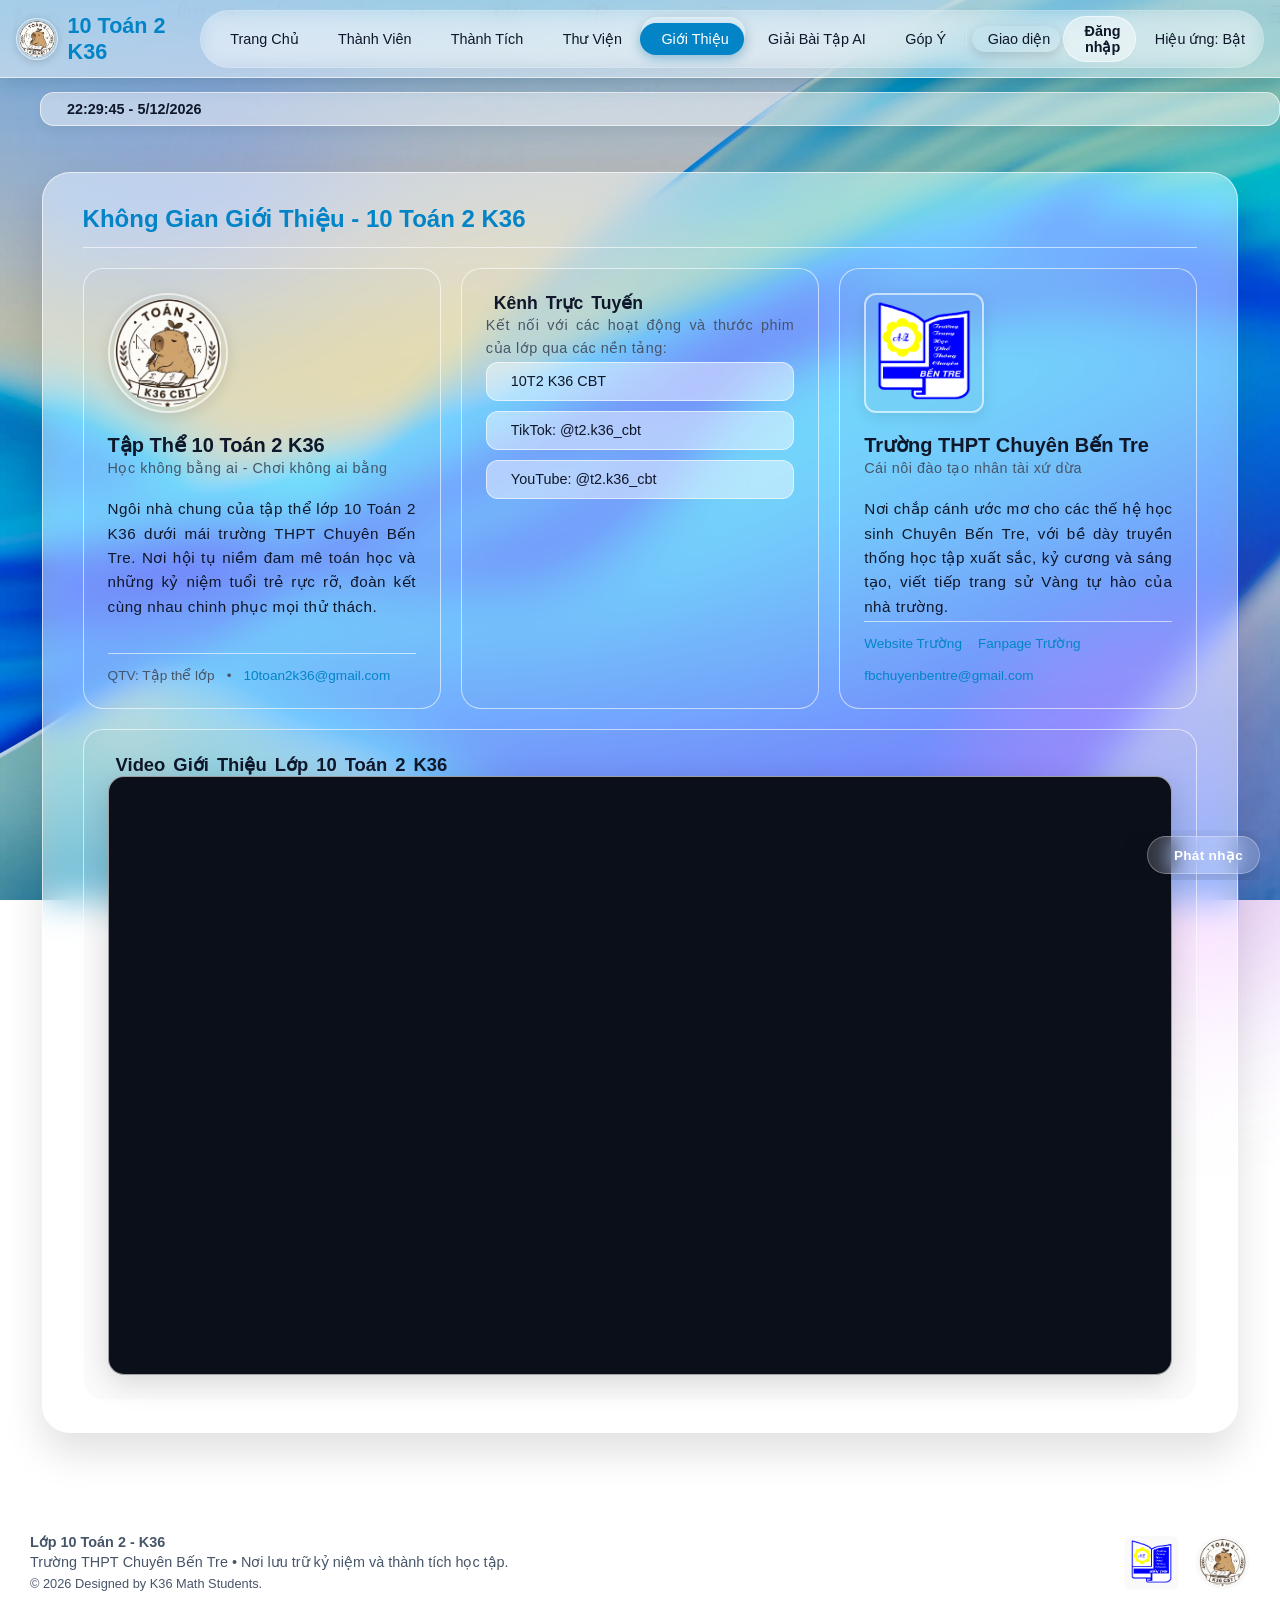
==== commit 9378d92e: "updated" ====
--- a/about.html
+++ b/about.html
@@ -45,12 +45,6 @@
             background: #ef4444;
             color: #fff;
         }
-        .intro-container {
-            display: flex;
-            gap: 24px;
-            align-items: flex-start;
-            flex-wrap: wrap;
-        }
         .intro-logo {
             width: 120px;
             height: 120px;
@@ -70,30 +64,14 @@
         .intro-logo:hover {
             transform: scale(1.05);
         }
-        .intro-info {
-            flex: 1;
-            min-width: 250px;
-        }
-        .intro-info p {
-            margin: 8px 0;
-            line-height: 1.6;
-        }
-        .intro-info a {
-            color: var(--accent);
-            text-decoration: none;
-            font-weight: 500;
-        }
-        .intro-info a:hover {
-            text-decoration: underline;
-        }
         .video-frame-wrapper {
             position: relative;
             width: 100%;
-            max-width: 850px;
-            margin: 16px auto 0 auto;
+            max-width: 100%;
+            margin: 0;
             border-radius: 16px;
             overflow: hidden;
-            border: 2px solid var(--border);
+            border: 1px solid var(--border);
             background: #0b0f19;
             box-shadow: 0 8px 30px rgba(0, 0, 0, 0.15);
             aspect-ratio: 16 / 9; 
@@ -342,8 +320,8 @@
         <a href="achievements.html"><i class="ri-trophy-line"></i> Thành Tích</a>
         <a href="gallery.html"><i class="ri-image-line"></i> Thư Viện</a>
         <a href="about.html" class="active"><i class="ri-information-line"></i> Giới Thiệu</a>
+        <a href="solver.html"><i class="ri-book-open-line"></i> Giải Bài Tập AI</a>
         <a href="feedback.html"><i class="ri-chat-settings-line"></i> Góp Ý</a>
-        <a href="solver.html"><i class="ri-book-open-line"></i> Giải Bài Tập AI</a>
         <span class="nav-divider"></span>
 <button class="nav-action-btn theme-btn" id="theme-toggle"><i class="ri-palette-line"></i> Giao diện</button>
 <button class="nav-action-btn auth-nav-btn" id="auth-nav-btn" onclick="handleAuthNavAction()"><i class="ri-login-box-line"></i> Đăng nhập</button>
@@ -355,43 +333,76 @@
     <span id="trigger-clock-text">Đang tải đồng hồ...</span>
 </div>
 <main class="main-content">
-<section class="card animate-on-scroll">
-<h2><i class="ri-star-smile-line"></i> Về Tập Thể Lớp 10 Toán 2 K36</h2>
-<div class="intro-container">
-<img alt="Logo 10 Toán 2 K36" class="intro-logo" onclick="openLightbox('10_t2_logo.jpeg')" src="10_t2_logo.jpeg" title="Bấm để phóng to"/>
-<div class="intro-info">
-<p><strong><i class="ri-book-read-line"></i> Giới thiệu chung:</strong> Ngôi nhà chung của tập thể lớp 10 Toán 2 K36 dưới mái trường THPT Chuyên Bến Tre. Nơi hội tụ niềm đam mê toán học và những kỷ niệm tuổi trẻ rực rỡ.</p>
-<p><strong><i class="ri-user-settings-line"></i> Quản trị viên:</strong> Tập thể lớp 10 Toán 2</p>
-<p><strong><i class="ri-mail-line"></i> Gmail liên hệ:</strong> <a href="mailto:10toan2k36@gmail.com">10toan2k36@gmail.com</a> (Có thể liên hệ ở phần Góp Ý)</p>
-<p><strong><i class="ri-global-line"></i> Fanpage lớp:</strong> <a href="https://www.facebook.com/profile.php?id=61592307514906&amp;sk=directory_contact_info" target="_blank">10T2 K36 - Kings of Maths</a></p>
-<p><strong><i class="ri-tiktok-line"></i> TikTok lớp:</strong> <a href="https://www.tiktok.com/@t2.k36_cbt" target="_blank">@t2.k36_cbt</a></p>
-<p><strong><i class="ri-youtube-line"></i> YouTube lớp:</strong> <a href="https://www.youtube.com/@t2.k36_cbt" target="_blank">@t2.k36_cbt</a></p>
-</div>
-</div>
-</section>
-<section class="card animate-on-scroll">
-<h2><i class="ri-vidicon-line"></i> Video Giới Thiệu Lớp 10 Toán 2</h2>
-<p style="color: var(--text-muted); font-size: 0.95rem; margin-bottom: 8px;">
-                Thước phim ngắn lưu giữ những khoảnh khắc và kỷ niệm đẹp của tập thể lớp chúng ta.
-            </p>
-<div class="video-frame-wrapper">
-<iframe allow="accelerometer; autoplay; clipboard-write; encrypted-media; gyroscope; picture-in-picture; web-share" allowfullscreen="" src="https://www.youtube.com/embed/HbXp9Q2y0oE" title="Video Giới Thiệu Lớp 10 Toán 2 K36 - THPT Chuyên Bến Tre">
-</iframe>
-</div>
-</section>
-<section class="card animate-on-scroll">
-<h2><i class="ri-school-line"></i> Về Trường THPT Chuyên Bến Tre</h2>
-<div class="intro-container">
-<img alt="Logo THPT Chuyên Bến Tre" class="intro-logo school-shape" onclick="openLightbox('logocbt.png')" src="logocbt.png" title="Bấm để phóng to"/>
-<div class="intro-info">
-<p><strong><i class="ri-building-2-line"></i></strong> Trường Trung Học Phổ Thông Chuyên Bến Tre</p>
-<p><strong><i class="ri-map-pin-line"></i></strong> Nơi chắp cánh ước mơ cho các thế hệ học sinh Chuyên Bến Tre, là cái nôi đào tạo nhiều nhân tài với bề dày truyền thống học tập xuất sắc, kỷ cương và sáng tạo, viết tiếp trang sử Vàng cho THPT Chuyên Bến Tre.</p>
-<p><strong><i class="ri-link"></i> Website Trường:</strong> <a href="https://thptchuyenbentre.edu.vn/" target="_blank">thptchuyenbentre.edu.vn</a></p>
-<p><strong><i class="ri-facebook-box-line"></i> Fanpage Trường:</strong> <a href="https://www.facebook.com/thptchuyenbentre" target="_blank">THPT Chuyên Bến Tre - BenTre High School for Gifted Students</a></p>
-<p><strong><i class="ri-mail-send-line"></i> Gmail liên hệ:</strong> <a href="mailto:fbchuyenbentre@gmail.com">fbchuyenbentre@gmail.com</a></p>
-</div>
-</div>
-</section>
+    <section class="card animate-on-scroll" style="padding: 28px;">
+        <h2 style="margin-bottom: 20px;"><i class="ri-dashboard-3-line"></i> Không Gian Giới Thiệu - 10 Toán 2 K36</h2>
+        <div style="display: grid; grid-template-columns: repeat(auto-fit, minmax(300px, 1fr)); gap: 20px;">
+            <div style="grid-column: span min(2, 100%); background: rgba(128,128,128,0.03); border: 1px solid var(--border); border-radius: 20px; padding: 24px; display: flex; flex-direction: column; justify-content: space-between; transition: transform 0.2s ease, box-shadow 0.2s ease;" onmouseover="this.style.transform='translateY(-3px)'; this.style.boxShadow='0 8px 24px rgba(0,0,0,0.08)'" onmouseout="this.style.transform='translateY(0)'; this.style.boxShadow='none'">
+                <div>
+                    <div style="display: flex; gap: 20px; align-items: center; flex-wrap: wrap; margin-bottom: 16px;">
+                        <img alt="Logo 10 Toán 2 K36" class="intro-logo" onclick="openLightbox('10_t2_logo.jpeg')" src="10_t2_logo.jpeg" title="Bấm để phóng to"/>
+                        <div>
+                            <h3 style="margin: 0 0 6px 0; color: var(--text-main); font-size: 1.25rem;"><i class="ri-star-smile-line" style="color: var(--accent);"></i> Tập Thể 10 Toán 2 K36</h3>
+                            <p style="margin: 0; color: var(--text-muted); font-size: 0.9rem;">Học không bằng ai - Chơi không ai bằng</p>
+                        </div>
+                    </div>
+                    <p style="margin: 0 0 16px 0; line-height: 1.6; color: var(--text-main); font-size: 0.95rem;">
+                        Ngôi nhà chung của tập thể lớp 10 Toán 2 K36 dưới mái trường THPT Chuyên Bến Tre. Nơi hội tụ niềm đam mê toán học và những kỷ niệm tuổi trẻ rực rỡ, đoàn kết cùng nhau chinh phục mọi thử thách.
+                    </p>
+                </div>
+                <div style="border-top: 1px solid var(--border); padding-top: 14px; display: flex; gap: 12px; flex-wrap: wrap; align-items: center; font-size: 0.85rem; color: var(--text-muted);">
+                    <span><i class="ri-user-settings-line" style="color: var(--accent);"></i> QTV: Tập thể lớp</span>
+                    <span>•</span>
+                    <span><i class="ri-mail-line" style="color: var(--accent);"></i> <a href="mailto:10toan2k36@gmail.com" style="color: var(--accent); text-decoration: none;">10toan2k36@gmail.com</a></span>
+                </div>
+            </div>
+            <div style="background: rgba(128,128,128,0.03); border: 1px solid var(--border); border-radius: 20px; padding: 24px; display: flex; flex-direction: column; justify-content: space-between; transition: transform 0.2s ease, box-shadow 0.2s ease;" onmouseover="this.style.transform='translateY(-3px)'; this.style.boxShadow='0 8px 24px rgba(0,0,0,0.08)'" onmouseout="this.style.transform='translateY(0)'; this.style.boxShadow='none'">
+                <div>
+                    <h3 style="margin: 0 0 12px 0; color: var(--text-main); font-size: 1.1rem; display: flex; align-items: center; gap: 8px;">
+                        <i class="ri-share-line" style="color: var(--accent);"></i> Kênh Trực Tuyến
+                    </h3>
+                    <p style="margin: 0 0 16px 0; color: var(--text-muted); font-size: 0.9rem;">Kết nối với các hoạt động và thước phim của lớp qua các nền tảng:</p>
+                    <div style="display: flex; flex-direction: column; gap: 10px;">
+                        <a href="https://www.facebook.com/profile.php?id=61592307514906&sk=directory_contact_info" target="_blank" style="display: flex; align-items: center; gap: 10px; padding: 10px 14px; background: var(--card-bg); border: 1px solid var(--border); border-radius: 12px; color: var(--text-main); text-decoration: none; font-weight: 500; font-size: 0.9rem; transition: all 0.2s;">
+                            <i class="ri-facebook-box-fill" style="font-size: 1.2rem; color: #1877f2;"></i> 10T2 K36 CBT
+                        </a>
+                        <a href="https://www.tiktok.com/@t2.k36_cbt" target="_blank" style="display: flex; align-items: center; gap: 10px; padding: 10px 14px; background: var(--card-bg); border: 1px solid var(--border); border-radius: 12px; color: var(--text-main); text-decoration: none; font-weight: 500; font-size: 0.9rem; transition: all 0.2s;">
+                            <i class="ri-tiktok-fill" style="font-size: 1.2rem; color: var(--text-main);"></i> TikTok: @t2.k36_cbt
+                        </a>
+                        <a href="https://www.youtube.com/@t2.k36_cbt" target="_blank" style="display: flex; align-items: center; gap: 10px; padding: 10px 14px; background: var(--card-bg); border: 1px solid var(--border); border-radius: 12px; color: var(--text-main); text-decoration: none; font-weight: 500; font-size: 0.9rem; transition: all 0.2s;">
+                            <i class="ri-youtube-fill" style="font-size: 1.2rem; color: #ff0000;"></i> YouTube: @t2.k36_cbt
+                        </a>
+                    </div>
+                </div>
+            </div>
+            <div style="grid-column: span min(2, 100%); background: rgba(128,128,128,0.03); border: 1px solid var(--border); border-radius: 20px; padding: 24px; display: flex; flex-direction: column; justify-content: space-between; transition: transform 0.2s ease, box-shadow 0.2s ease;" onmouseover="this.style.transform='translateY(-3px)'; this.style.boxShadow='0 8px 24px rgba(0,0,0,0.08)'" onmouseout="this.style.transform='translateY(0)'; this.style.boxShadow='none'">
+                <div>
+                    <div style="display: flex; gap: 20px; align-items: center; flex-wrap: wrap; margin-bottom: 16px;">
+                        <img alt="Logo THPT Chuyên Bến Tre" class="intro-logo school-shape" onclick="openLightbox('logocbt.png')" src="logocbt.png" title="Bấm để phóng to"/>
+                        <div>
+                            <h3 style="margin: 0 0 6px 0; color: var(--text-main); font-size: 1.25rem;"><i class="ri-school-line" style="color: var(--accent);"></i> Trường THPT Chuyên Bến Tre</h3>
+                            <p style="margin: 0; color: var(--text-muted); font-size: 0.9rem;">Cái nôi đào tạo nhân tài xứ dừa</p>
+                        </div>
+                    </div>
+                    <p style="margin: 0 0 16px 0; line-height: 1.6; color: var(--text-main); font-size: 0.95rem;">
+                        Nơi chắp cánh ước mơ cho các thế hệ học sinh Chuyên Bến Tre, với bề dày truyền thống học tập xuất sắc, kỷ cương và sáng tạo, viết tiếp trang sử Vàng tự hào của nhà trường.
+                    </p>
+                </div>
+                <div style="border-top: 1px solid var(--border); padding-top: 14px; display: flex; gap: 16px; flex-wrap: wrap; align-items: center; font-size: 0.85rem;">
+                    <a href="https://thptchuyenbentre.edu.vn/" target="_blank" style="color: var(--accent); text-decoration: none; font-weight: 500;"><i class="ri-global-line"></i> Website Trường</a>
+                    <a href="https://www.facebook.com/thptchuyenbentre" target="_blank" style="color: var(--accent); text-decoration: none; font-weight: 500;"><i class="ri-facebook-box-line"></i> Fanpage Trường</a>
+                    <a href="mailto:fbchuyenbentre@gmail.com" style="color: var(--accent); text-decoration: none; font-weight: 500;"><i class="ri-mail-send-line"></i> fbchuyenbentre@gmail.com</a>
+                </div>
+            </div>
+            <div style="grid-column: 1 / -1; background: rgba(128,128,128,0.03); border: 1px solid var(--border); border-radius: 20px; padding: 24px; transition: transform 0.2s ease, box-shadow 0.2s ease;" onmouseover="this.style.transform='translateY(-3px)'; this.style.boxShadow='0 8px 24px rgba(0,0,0,0.08)'" onmouseout="this.style.transform='translateY(0)'; this.style.boxShadow='none'">
+                <h3 style="margin: 0 0 6px 0; color: var(--text-main); font-size: 1.15rem; display: flex; align-items: center; gap: 8px;">
+                    <i class="ri-vidicon-line" style="color: var(--accent);"></i> Video Giới Thiệu Lớp 10 Toán 2 K36
+                </h3>
+                <div class="video-frame-wrapper">
+                    <iframe allow="accelerometer; autoplay; clipboard-write; encrypted-media; gyroscope; picture-in-picture; web-share" allowfullscreen="" src="https://www.youtube.com/embed/HbXp9Q2y0oE" title="Video Giới Thiệu Lớp 10 Toán 2 K36 - THPT Chuyên Bến Tre"></iframe>
+                </div>
+            </div>
+        </div>
+    </section>
 </main>
 <footer class="site-footer">
 <div class="footer-left-content">
--- a/css/style.css
+++ b/css/style.css
@@ -25,10 +25,11 @@
 }
 * {
     box-sizing: border-box;
+    font-family: "SF Pro Display", sans-serif !important;
 }
 body {
     margin: 0;
-    font-family: 'Segoe UI', Tahoma, Geneva, Verdana, sans-serif;
+    font-family: "SF Pro Display", sans-serif !important;
     background-image: var(--bg-image) !important;
     background-size: cover !important;
     background-position: center center !important;
@@ -256,7 +257,6 @@
 .math-symbol {
     position: absolute;
     color: var(--text-main); 
-    font-family: serif;
     font-style: italic;
     opacity: 0.15; 
     user-select: none;
@@ -277,7 +277,6 @@
 .math-click-particle {
     position: fixed;
     font-size: 1rem;
-    font-family: serif;
     font-style: italic;
     color: var(--accent);
     pointer-events: none;
@@ -390,7 +389,6 @@
     color: var(--text-main, #fff);
     font-size: 0.9rem;
     font-weight: 500;
-    font-family: inherit;
     display: inline-flex;
     align-items: center;
     gap: 6px;
@@ -451,7 +449,6 @@
     padding: 10px 14px;
     border: 1px solid #ccc;
     border-radius: 14px !important; 
-    font-family: inherit; 
     font-size: 14px;
     resize: vertical; 
     box-sizing: border-box;
@@ -729,7 +726,6 @@
 .custom-select-dropdown {
     position: relative;
     width: 100%;
-    font-family: inherit;
 }
 .dropdown-selected {
     width: 100%;
@@ -801,7 +797,6 @@
     box-shadow: var(--shadow) !important;
     color: var(--text-main) !important;
     padding: 18px;
-    font-family: inherit;
     border-radius: 28px !important;
     box-sizing: border-box;
     display: flex;
@@ -1118,4 +1113,36 @@
     color: #475569 !important; 
     opacity: 1 !important;
     -webkit-text-fill-color: #475569 !important;
+}
+.dynamic-doc-title {
+    color: #ffffff !important;
+}
+body.light-mode .dynamic-doc-title {
+    color: #000000 !important;
+}
+.dynamic-text-color {
+    color: #ffffff !important;
+}
+body.light-mode .dynamic-text-color {
+    color: #000000 !important;
+}
+.gallery-info-top, .file-details-top {
+    display: flex;
+    justify-content: space-between;
+    align-items: center;
+    width: 100%;
+    gap: 8px;
+    flex-wrap: nowrap; 
+}
+.gallery-title-wrapper, .file-name {
+    overflow: hidden;
+    text-overflow: ellipsis;
+    white-space: nowrap;
+    flex: 1; 
+}
+.action-btns, .resource-right {
+    display: flex;
+    align-items: center;
+    gap: 6px;
+    flex-shrink: 0; 
 }
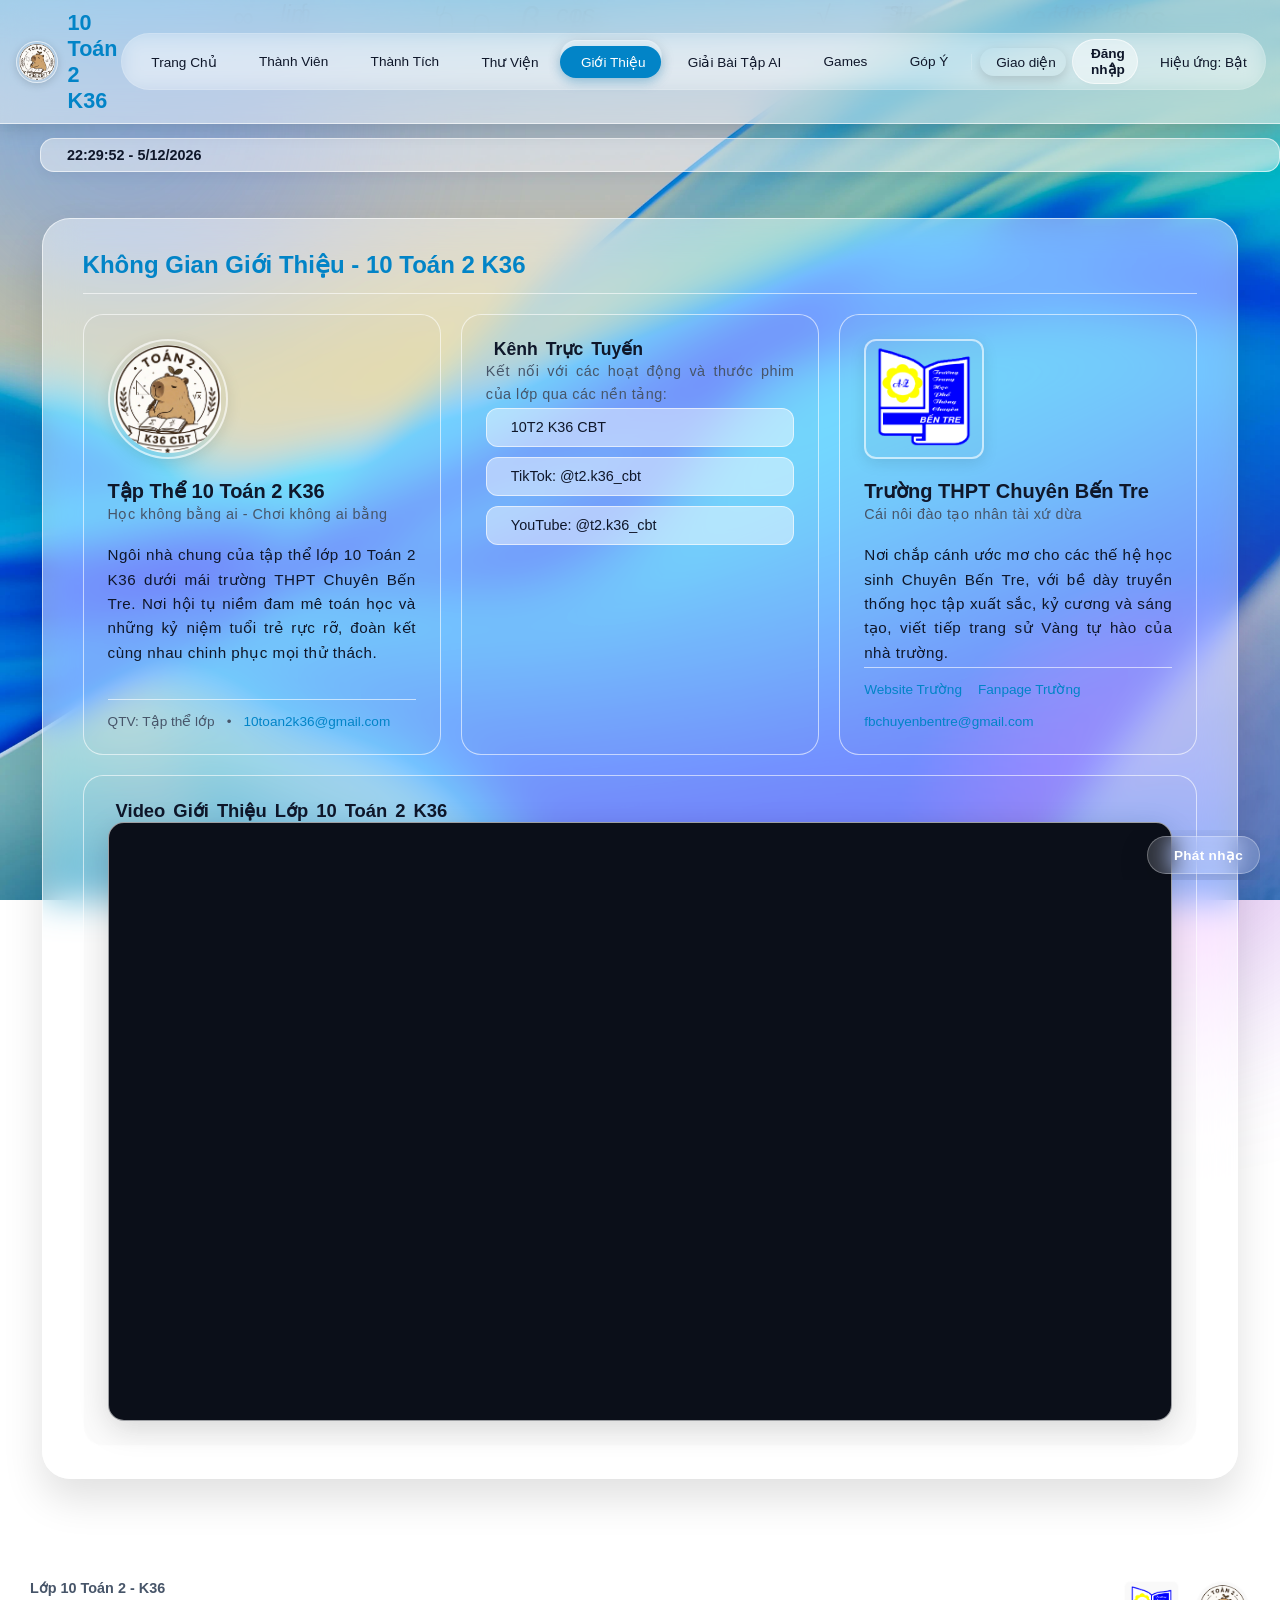
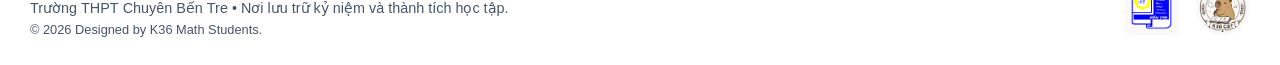
==== commit 9682118f: "updated" ====
--- a/about.html
+++ b/about.html
@@ -321,6 +321,7 @@
         <a href="gallery.html"><i class="ri-image-line"></i> Thư Viện</a>
         <a href="about.html" class="active"><i class="ri-information-line"></i> Giới Thiệu</a>
         <a href="solver.html"><i class="ri-book-open-line"></i> Giải Bài Tập AI</a>
+        <a href="game.html"><i class="ri-gamepad-line"></i>Games</a>
         <a href="feedback.html"><i class="ri-chat-settings-line"></i> Góp Ý</a>
         <span class="nav-divider"></span>
 <button class="nav-action-btn theme-btn" id="theme-toggle"><i class="ri-palette-line"></i> Giao diện</button>
--- a/css/style.css
+++ b/css/style.css
@@ -1145,4 +1145,21 @@
     align-items: center;
     gap: 6px;
     flex-shrink: 0; 
+}
+.site-nav {
+    display: flex;
+    align-items: center;
+    gap: 6px; 
+    flex-wrap: nowrap;
+}
+.site-nav a, 
+.site-nav .nav-action-btn {
+    padding: 6px 10px; 
+    font-size: 0.85rem; 
+    white-space: nowrap; 
+    flex-shrink: 0;
+}
+.auth-nav-btn {
+    padding: 6px 12px !important;
+    font-size: 0.85rem !important;
 }
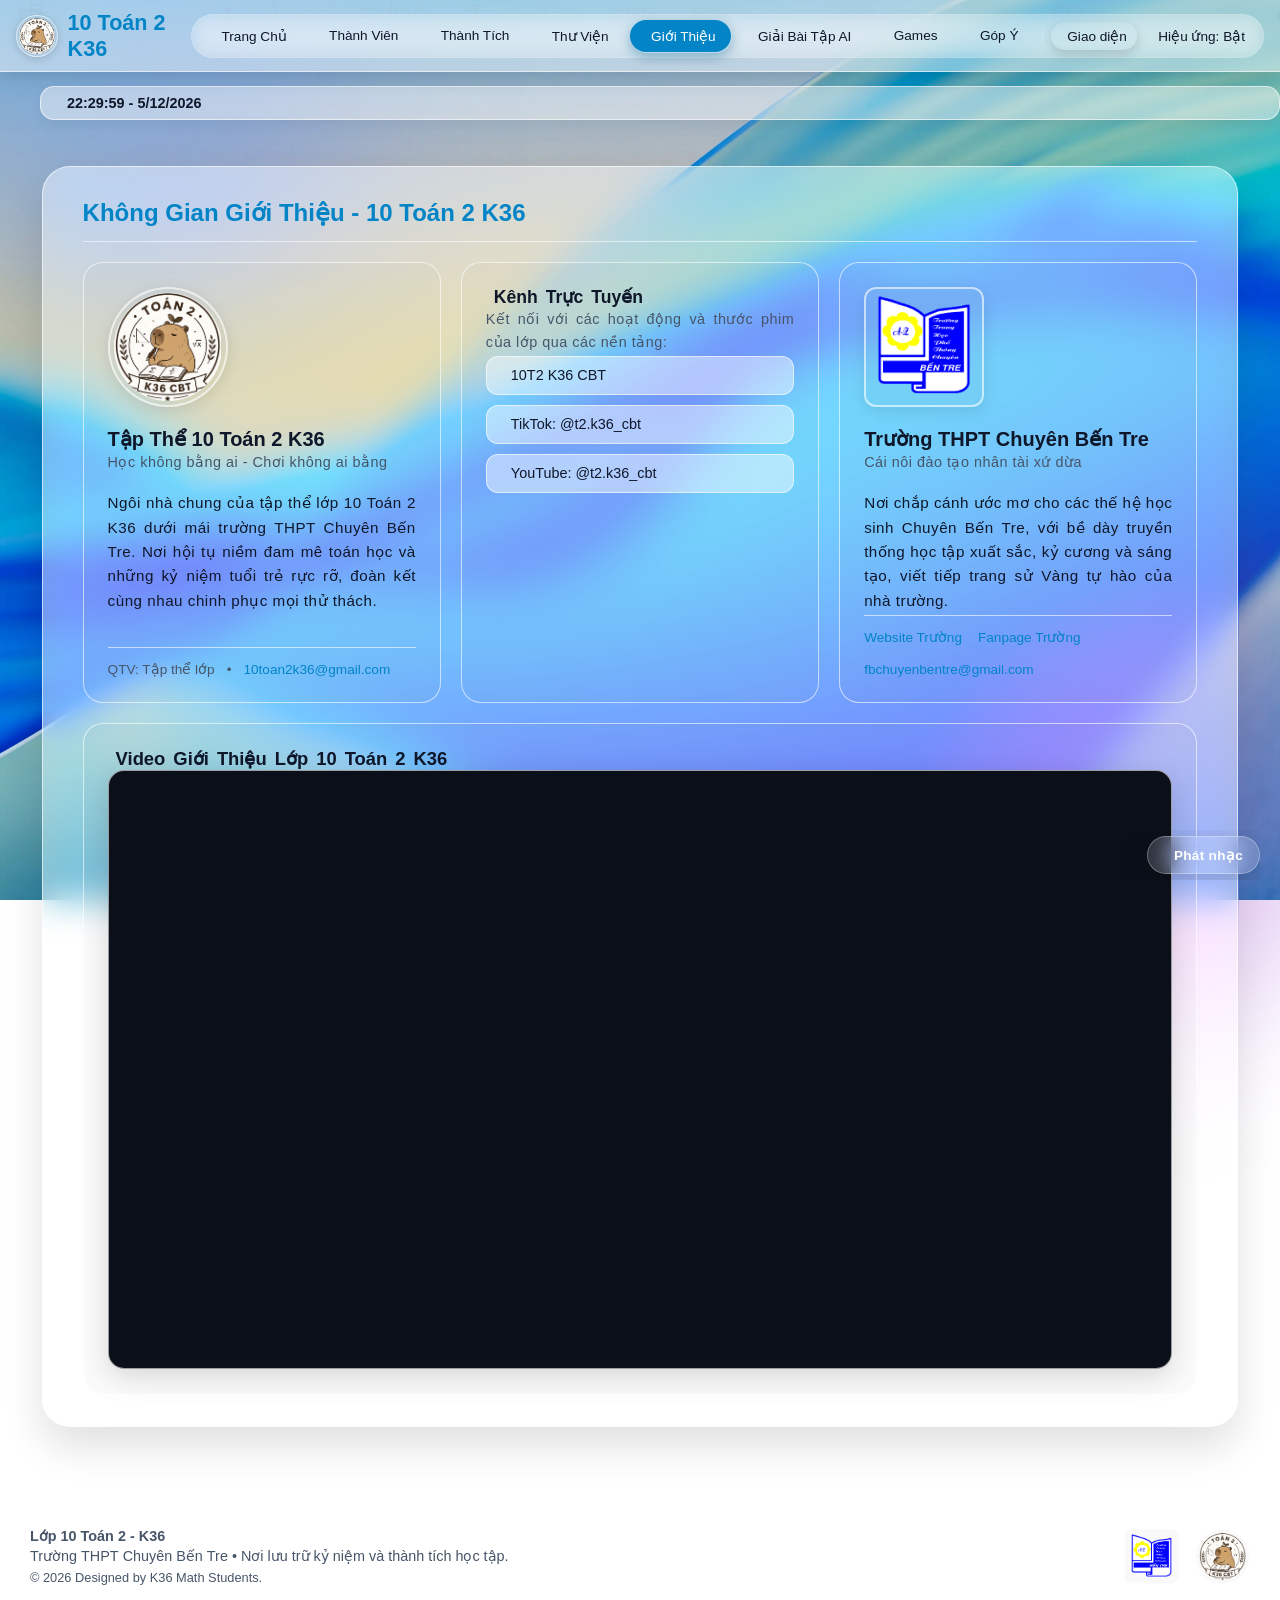
==== commit 45278cc6: "updated" ====
--- a/about.html
+++ b/about.html
@@ -15,35 +15,6 @@
         }
         .main-content {
             flex: 1;
-        }
-        .auth-nav-btn {
-            background: var(--card-bg);
-            color: var(--text-main);
-            border: 1px solid var(--border);
-            padding: 6px 14px;
-            border-radius: 99px;
-            font-weight: 600;
-            cursor: pointer;
-            transition: all 0.2s ease;
-            font-size: 0.9rem;
-            display: inline-flex;
-            align-items: center;
-            gap: 6px;
-            box-shadow: 0 2px 5px rgba(0,0,0,0.02);
-        }
-        .auth-nav-btn:hover {
-            border-color: var(--accent);
-            color: var(--accent);
-            transform: translateY(-1px);
-        }
-        .auth-nav-btn.logout-state {
-            background: rgba(239, 68, 68, 0.1);
-            color: #ef4444;
-            border-color: rgba(239, 68, 68, 0.3);
-        }
-        .auth-nav-btn.logout-state:hover {
-            background: #ef4444;
-            color: #fff;
         }
         .intro-logo {
             width: 120px;
@@ -295,14 +266,6 @@
         }
         .calendar-day.has-birthday:hover { transform: scale(1.08); filter: brightness(1.2); }
         .calendar-day .bday-icon { font-size: 9px; line-height: 1; margin-top: 1px; }
-        .color-picker-container {
-            display: inline-flex; align-items: center; gap: 6px;
-            background: var(--bg-main, #f9f9f9); border: 1px solid var(--border);
-            padding: 4px 10px; border-radius: 8px; font-size: 0.85rem; color: var(--text-main); cursor: pointer;
-        }
-        .color-picker-container input[type="color"] {
-            -webkit-appearance: none; border: none; width: 22px; height: 22px; border-radius: 50%; cursor: pointer; background: none; padding: 0;
-        }
     </style>
 </head>
 <body>
@@ -325,7 +288,6 @@
         <a href="feedback.html"><i class="ri-chat-settings-line"></i> Góp Ý</a>
         <span class="nav-divider"></span>
 <button class="nav-action-btn theme-btn" id="theme-toggle"><i class="ri-palette-line"></i> Giao diện</button>
-<button class="nav-action-btn auth-nav-btn" id="auth-nav-btn" onclick="handleAuthNavAction()"><i class="ri-login-box-line"></i> Đăng nhập</button>
 <button class="nav-action-btn fx-menu-btn" id="fx-toggle-btn" onclick="toggleMathEffects()"><i class="ri-sparkles-line"></i> Hiệu ứng: Bật</button>
     </nav>
 </header>
@@ -416,137 +378,10 @@
 <img alt="Logo 10 Toán 2 K36" class="class-logo" onclick="openLightbox('10_t2_logo.jpeg')" src="10_t2_logo.jpeg" title="Bấm để phóng to logo Lớp"/>
 </div>
 </footer>
-<div class="custom-modal-overlay" id="terms-modal">
-<div class="custom-modal-box" style="max-width: 520px; text-align: left;">
-<div style="font-size: 1.5rem; text-align: center; margin-bottom: 5px;"><i class="ri-file-text-line"></i></div>
-<h3 style="color: var(--text-main); margin: 0 0 5px 0; font-size: 1.15rem; text-align: center;">Điều khoản và Quy định sử dụng</h3>
-<p style="color: var(--text-muted); font-size: 0.85rem; text-align: center; margin-bottom: 12px;">Vui lòng cuộn xuống dưới cùng để mở khóa nút đồng ý.</p>
-<div id="index-terms-scroll" style="height: 200px; overflow-y: auto; border: 1px solid var(--border); padding: 12px; border-radius: 8px; background: var(--bg-main, #f9f9f9); font-size: 0.83rem; line-height: 1.45; color: var(--text-main); margin-bottom: 15px;">
-<p><b>ĐIỀU KHOẢN VÀ QUY ĐỊNH ĐĂNG TẢI NỘI DUNG</b></p>
-<p>Khi truy cập, sử dụng và đăng tải nội dung vào khu vực nội bộ của website 10 Toán 2 K36, thành viên đồng ý tuân thủ tuyệt đối các quy định về an toàn thông tin và văn hóa ứng xử trực tuyến. Cụ thể, các hành vi sau đây <b>bị nghiêm cấm tuyệt đối</b>:</p>
-<br/>
-<p><b>1. Đăng tải nội dung trái pháp luật và thuần phong mỹ tục:</b> Phát tán, chia sẻ hoặc lưu trữ hình ảnh, video, tài liệu có nội dung bạo lực, đồi trụy, phản động, xuyên tạc lịch sử, vi phạm pháp luật nước Cộng hòa Xã hội Chủ nghĩa Việt Nam hoặc trái với đạo đức xã hội và thuần phong mỹ tục của người Việt Nam.</p>
-<p><b>2. Xâm phạm quyền riêng tư và danh dự cá nhân:</b> Đăng tải hình ảnh, thông tin cá nhân, bài viết hoặc bình luận mang tính chất xúc phạm, lăng mạ, bôi nhọ danh dự, nhân phẩm của các thành viên trong lớp, thầy cô giáo hoặc bất kỳ cá nhân, tổ chức nào khác (bao gồm cả việc cố ý chia sẻ hình ảnh riêng tư khi chưa có sự đồng ý).</p>
-<p><b>3. Vi phạm bản quyền sở hữu trí tuệ:</b> Đăng tải các tài liệu học tập, sách, đề thi, phần mềm hoặc các sản phẩm sáng tạo thuộc bản quyền của tác giả, tổ chức khác mà chưa có sự cho phép hoặc trích nguồn rõ ràng, gây ảnh hưởng tiêu cực đến bản quyền tác giả.</p>
-<p><b>4. Phá hoại hệ thống và bảo mật website:</b> Cố ý thực hiện các hành vi xâm nhập trái phép, phá hoại mã nguồn, phát tán mã độc (virus, spyware), can thiệp vào cơ sở dữ liệu chung, hoặc lợi dụng quyền hạn sau khi đăng nhập để xóa, chỉnh sửa, làm sai lệch dữ liệu học tập và hình ảnh kỷ niệm của tập thể lớp.</p>
-<p><b>5. Đăng tải thông tin sai lệch (Fake News):</b> Cố tình tạo ra, phát tán hoặc chia sẻ các thông tin giả mạo, sai sự thật liên quan đến hoạt động của lớp học, nhà trường hoặc cá nhân các thành viên nhằm mục đích gây hoang mang, hiểu lầm hoặc mất đoàn kết nội bộ.</p>
-<p><b>6. Lạm dụng không gian chung:</b> Đăng tải các nội dung rác, spam quảng cáo thương mại, nội dung không liên quan đến mục đích học tập và lưu trữ kỷ niệm chung của tập thể 10 Toán 2.</p>
-<br/>
-<p><b>Hình thức xử lý:</b> Bất kỳ thành viên nào vi phạm các điều khoản trên sẽ bị thu hồi quyền truy cập khu vực nội bộ ngay lập tức, gỡ bỏ toàn bộ nội dung vi phạm, đồng thời chịu hoàn toàn trách nhiệm trước tập thể lớp và nhà trường tùy theo mức độ vi phạm.</p>
-</div>
-<div style="display: flex; gap: 10px;">
-<button onclick="closeTermsModal()" style="flex: 1; background: transparent; color: var(--text-main); border: 1px solid var(--border); padding: 10px; border-radius: 10px; font-weight: 600; cursor: pointer;">Hủy</button>
-<button disabled="" id="index-agree-btn" onclick="acceptIndexTerms()" style="flex: 1; background: #ccc; color: #fff; border: none; padding: 10px; border-radius: 10px; font-weight: 600; cursor: not-allowed;">Tôi đã đọc và Đồng ý</button>
-</div>
-</div>
-</div>
-<div class="custom-modal-overlay" id="login-modal">
-<div class="custom-modal-box">
-<div style="font-size: 2rem; margin-bottom: 8px;"><i class="ri-lock-password-line"></i></div>
-<h3 style="color: var(--text-main); margin: 0 0 6px 0; font-size: 1.15rem;">Khu vực nội bộ lớp</h3>
-<p style="color: var(--text-muted); font-size: 0.85rem; margin: 0 0 16px 0;">Nhập mật khẩu để tiếp tục truy cập</p>
-<input id="modal-pass-input" onkeydown="if(event.key === 'Enter') submitLogin()" placeholder="Mật khẩu lớp..." style="width: 100%; background: var(--card-bg); border: 1px solid var(--border); padding: 10px 12px; border-radius: 10px; color: var(--text-main); outline: none; font-size: 0.95rem; box-sizing: border-box; margin-bottom: 12px;" type="password"/>
-<div id="modal-err" style="color: #ef4444; font-size: 0.8rem; margin-bottom: 12px; display: none;">Sai mật khẩu rồi bạn ơi!</div>
-<div style="display: flex; gap: 10px;">
-<button onclick="closeLoginModal()" style="flex: 1; background: transparent; color: var(--text-main); border: 1px solid var(--border); padding: 10px; border-radius: 10px; font-weight: 600; cursor: pointer;">Hủy</button>
-<button onclick="submitLogin()" style="flex: 1; background: var(--accent); color: #fff; border: none; padding: 10px; border-radius: 10px; font-weight: 600; cursor: pointer;">Xác nhận</button>
-</div>
-</div>
-</div>
-<div class="custom-modal-overlay" id="logout-modal">
-<div class="custom-modal-box">
-<div style="font-size: 2rem; margin-bottom: 8px;"><i class="ri-alert-line"></i></div>
-<h3 style="color: var(--text-main); margin: 0 0 8px 0; font-size: 1.15rem;">Xác nhận đăng xuất</h3>
-<p style="color: var(--text-muted); font-size: 0.9rem; margin: 0 0 20px 0;">Bạn có chắc chắn muốn đăng xuất khỏi khu vực nội bộ không?</p>
-<div style="display: flex; gap: 10px;">
-<button onclick="closeLogoutModal()" style="flex: 1; background: transparent; color: var(--text-main); border: 1px solid var(--border); padding: 10px; border-radius: 10px; font-weight: 600; cursor: pointer;">Hủy</button>
-<button onclick="confirmLogout()" style="flex: 1; background: #ef4444; color: #fff; border: none; padding: 10px; border-radius: 10px; font-weight: 600; cursor: pointer;">Đăng xuất</button>
-</div>
-</div>
-</div>
 <div id="lightbox-modal" onclick="closeLightbox()">
 <img alt="Phóng to ảnh" id="lightbox-img" src=""/>
 </div>
 <script>
-        const CORRECT_PASS = "10toan2k36";
-        window.addEventListener('DOMContentLoaded', () => {
-            if (localStorage.getItem('class_unlogged') === 'true' || localStorage.getItem('class_unlocked') === 'true') {
-                updateAuthButtonState(true);
-            } else {
-                updateAuthButtonState(false);
-            }
-        });
-        function handleAuthNavAction() {
-            if (localStorage.getItem('class_unlocked') === 'true') {
-                document.getElementById('logout-modal').style.display = 'flex';
-            } else {
-                const modal = document.getElementById('terms-modal');
-                const scrollBox = document.getElementById('index-terms-scroll');
-                const agreeBtn = document.getElementById('index-agree-btn');
-                modal.style.display = 'flex';
-                if (scrollBox) scrollBox.scrollTop = 0;
-                if (agreeBtn) {
-                    agreeBtn.disabled = true;
-                    agreeBtn.style.background = '#ccc';
-                    agreeBtn.style.cursor = 'not-allowed';
-                }
-            }
-        }
-        const indexScrollBox = document.getElementById('index-terms-scroll');
-        const indexAgreeBtn = document.getElementById('index-agree-btn');
-        if (indexScrollBox) {
-            indexScrollBox.addEventListener('scroll', () => {
-                const isAtBottom = indexScrollBox.scrollHeight - indexScrollBox.scrollTop <= indexScrollBox.clientHeight + 15;
-                if (isAtBottom && indexAgreeBtn) {
-                    indexAgreeBtn.disabled = false;
-                    indexAgreeBtn.style.background = 'var(--accent)';
-                    indexAgreeBtn.style.cursor = 'pointer';
-                }
-            });
-        }
-        function closeTermsModal() {
-            document.getElementById('terms-modal').style.display = 'none';
-        }
-        function acceptIndexTerms() {
-            closeTermsModal();
-            document.getElementById('modal-pass-input').value = '';
-            document.getElementById('modal-err').style.display = 'none';
-            document.getElementById('login-modal').style.display = 'flex';
-            setTimeout(() => document.getElementById('modal-pass-input').focus(), 100);
-        }
-        function closeLoginModal() {
-            document.getElementById('login-modal').style.display = 'none';
-        }
-        function submitLogin() {
-            const passVal = document.getElementById('modal-pass-input').value;
-            if (passVal === CORRECT_PASS) {
-                localStorage.setItem('class_unlocked', 'true');
-                closeLoginModal();
-                updateAuthButtonState(true);
-                location.reload();
-            } else {
-                document.getElementById('modal-err').style.display = 'block';
-            }
-        }
-        function closeLogoutModal() {
-            document.getElementById('logout-modal').style.display = 'none';
-        }
-        function confirmLogout() {
-            localStorage.removeItem('class_unlocked');
-            updateAuthButtonState(false);
-            location.reload();
-        }
-function updateAuthButtonState(isLoggedIn) {
-    const btn = document.getElementById('auth-nav-btn');
-    if (!btn) return;
-    if (isLoggedIn) {
-        btn.innerHTML = '<i class="ri-logout-box-r-line"></i> Đăng xuất';
-        btn.className = 'auth-nav-btn logout-state';
-    } else {
-        btn.innerHTML = '<i class="ri-login-box-line"></i> Đăng nhập';
-        btn.className = 'auth-nav-btn';
-    }
-}
         function openLightbox(url) {
             document.getElementById('lightbox-img').src = url;
             document.getElementById('lightbox-modal').style.display = 'flex';
@@ -591,7 +426,7 @@
         for (let i = 0; i < symbolCount; i++) {
             const span = document.createElement('span');
             span.className = 'math-symbol';
-            span.textContent = symbols[Math.floor(Math.random() * symbols.length)];
+            span.innerHTML = symbols[Math.floor(Math.random() * symbols.length)];
             span.style.left = Math.random() * 100 + 'vw';
             span.style.fontSize = (Math.random() * 1.5 + 1) + 'rem';
             span.style.animationDuration = (Math.random() * 10 + 10) + 's'; 
@@ -643,7 +478,7 @@
         for (let i = 0; i < particleCount; i++) {
             const span = document.createElement('span');
             span.className = 'math-click-particle';
-            span.textContent = mathChars[Math.floor(Math.random() * mathChars.length)];
+            span.innerHTML = mathChars[Math.floor(Math.random() * mathChars.length)];
             span.style.left = e.clientX + 'px';
             span.style.top = e.clientY + 'px';
             const angle = Math.random() * Math.PI * 2;
@@ -761,7 +596,7 @@
             requestAnimationFrame(renderAppleCursor);
         }
         renderAppleCursor();
-        const interactiveSelectors = 'a, button, input, select, textarea, .intro-logo, .video-frame-wrapper, .auth-nav-btn, .header-logo-img, img';
+        const interactiveSelectors = 'a, button, input, select, textarea, .intro-logo, .video-frame-wrapper, .header-logo-img, img';
         document.addEventListener('mouseover', (e) => {
             if (e.target.closest(interactiveSelectors)) {
                 document.body.classList.add('cursor-hover');
@@ -938,5 +773,20 @@
         }
     }
 </script>
+<script>
+document.addEventListener('DOMContentLoaded', () => {
+    document.addEventListener('contextmenu', event => event.preventDefault()); 
+    document.addEventListener('keydown', event => {
+        if (
+            event.key === 'F12' || 
+            (event.ctrlKey && event.shiftKey && (event.key === 'I' || event.key === 'J' || event.key === 'C')) || 
+            (event.ctrlKey && event.key === 'U')
+        ) {
+            event.preventDefault();
+            return false;
+        }
+    });
+});
+</script>
 </body>
 </html>
